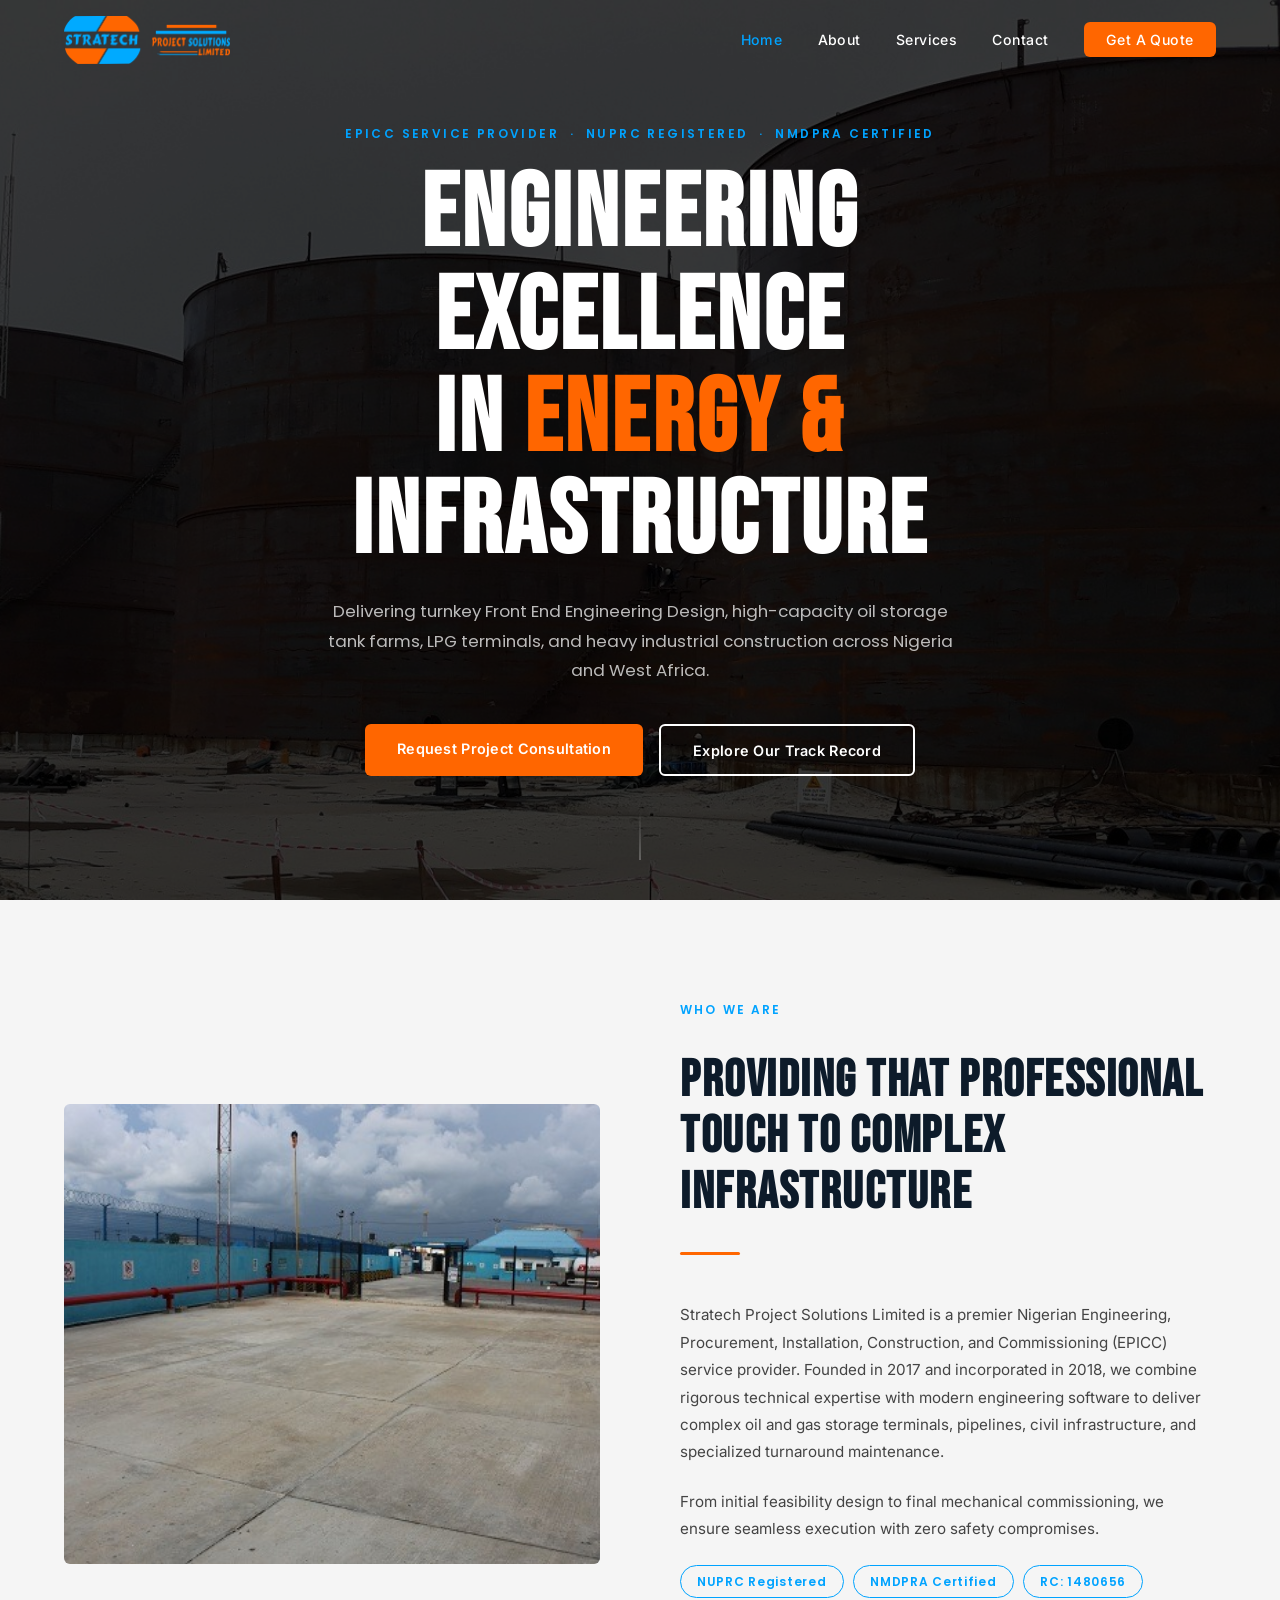
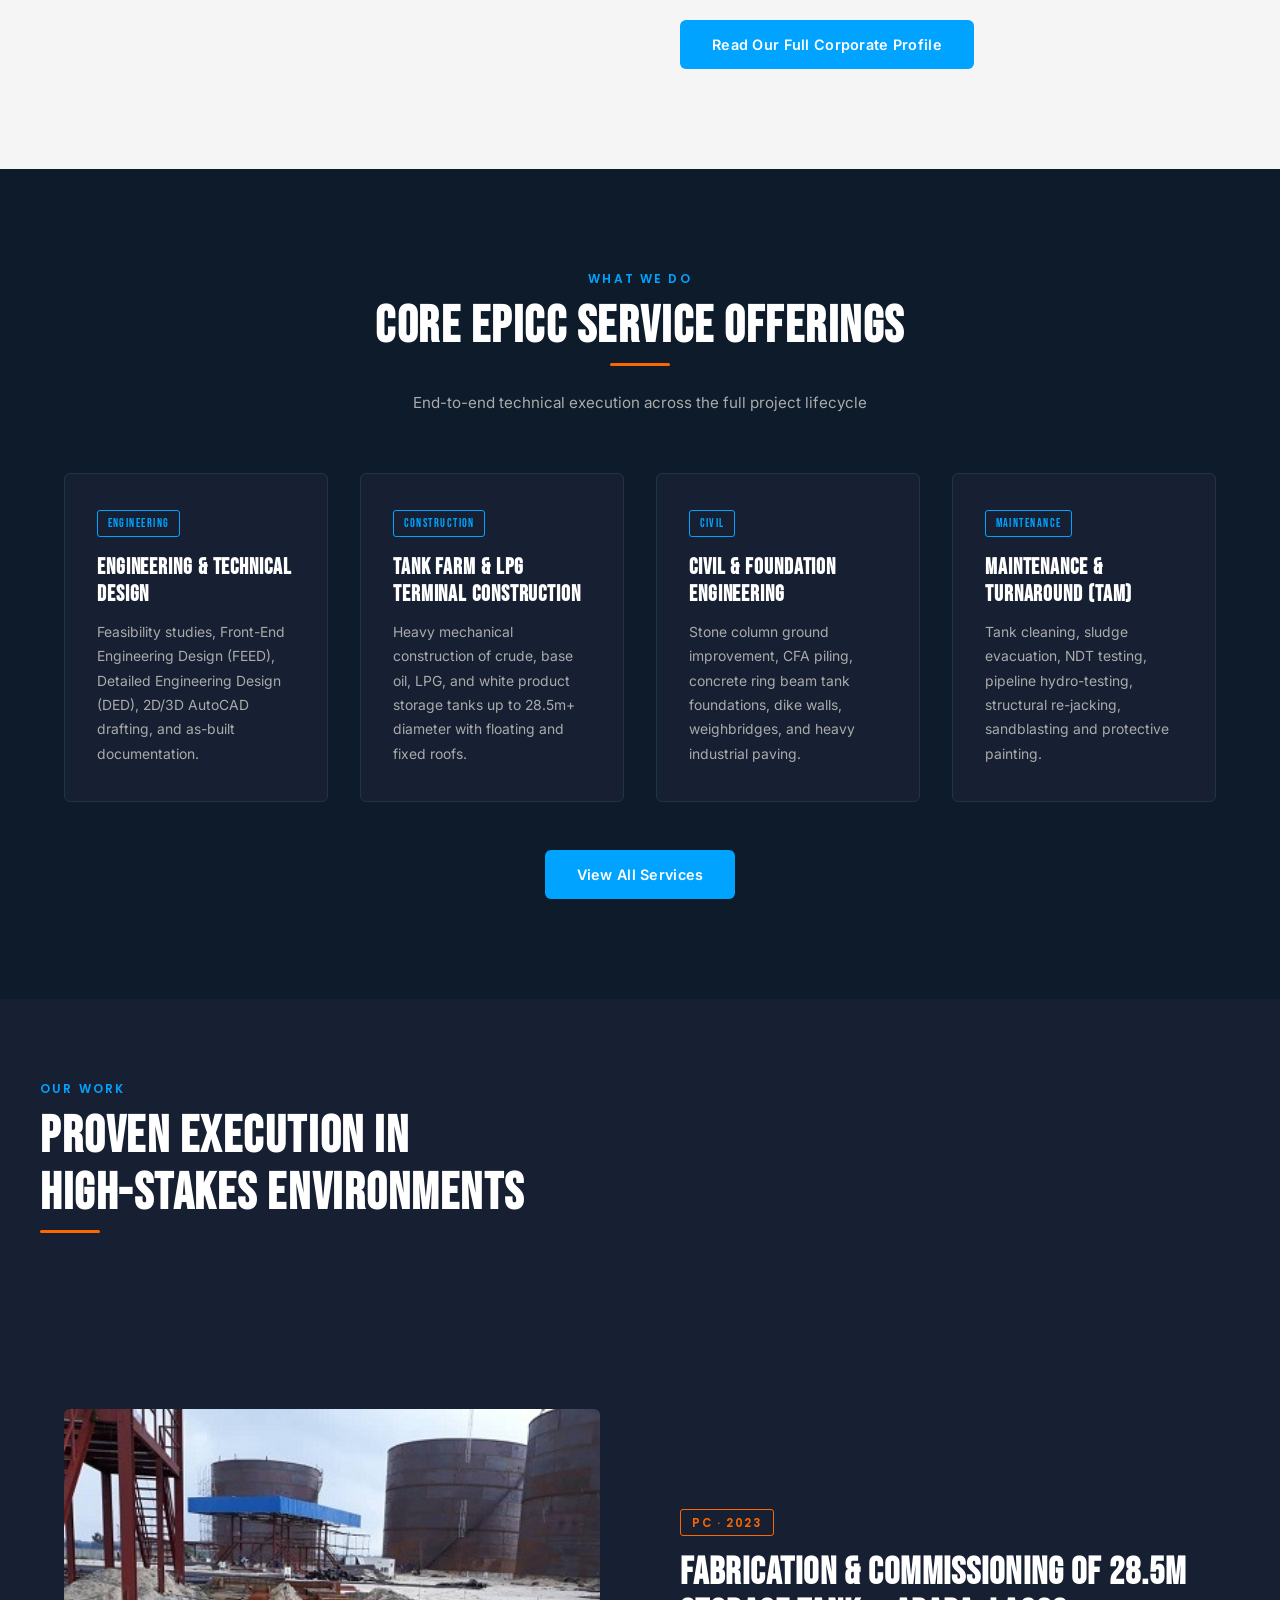
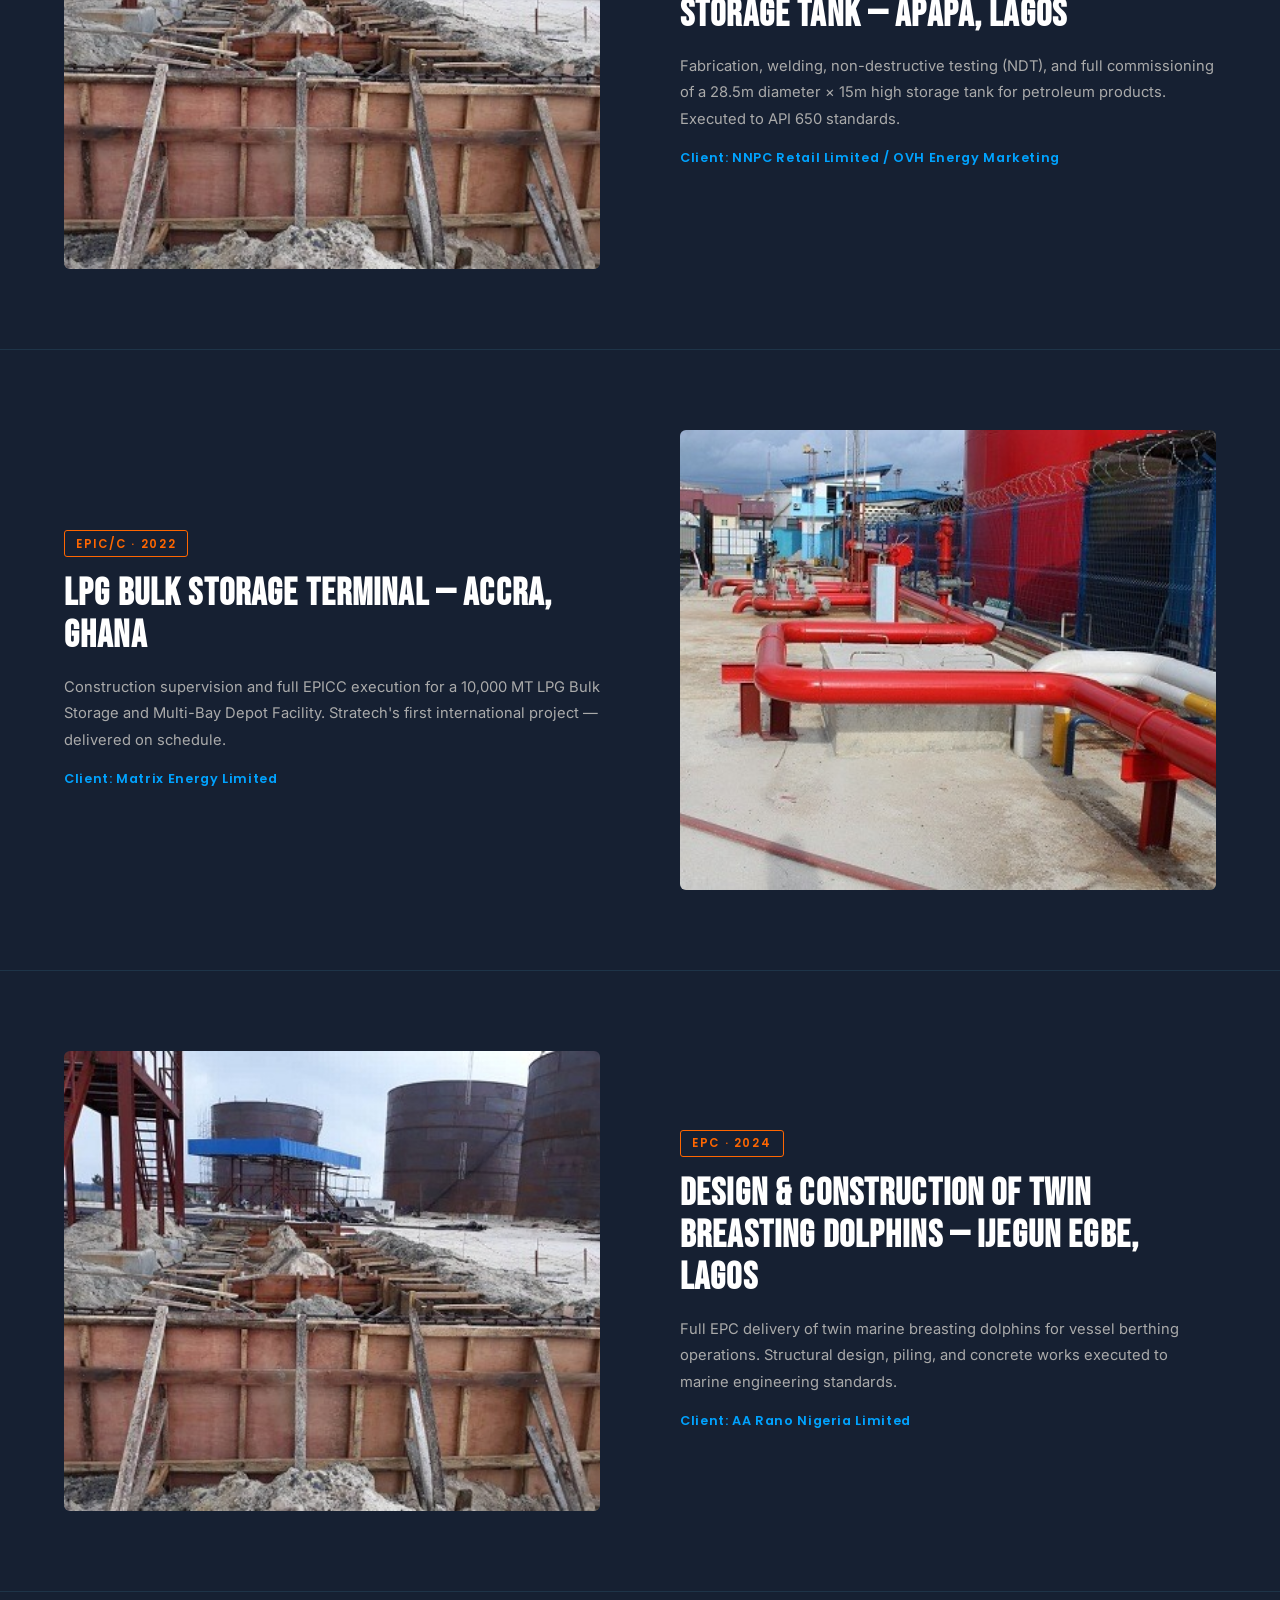
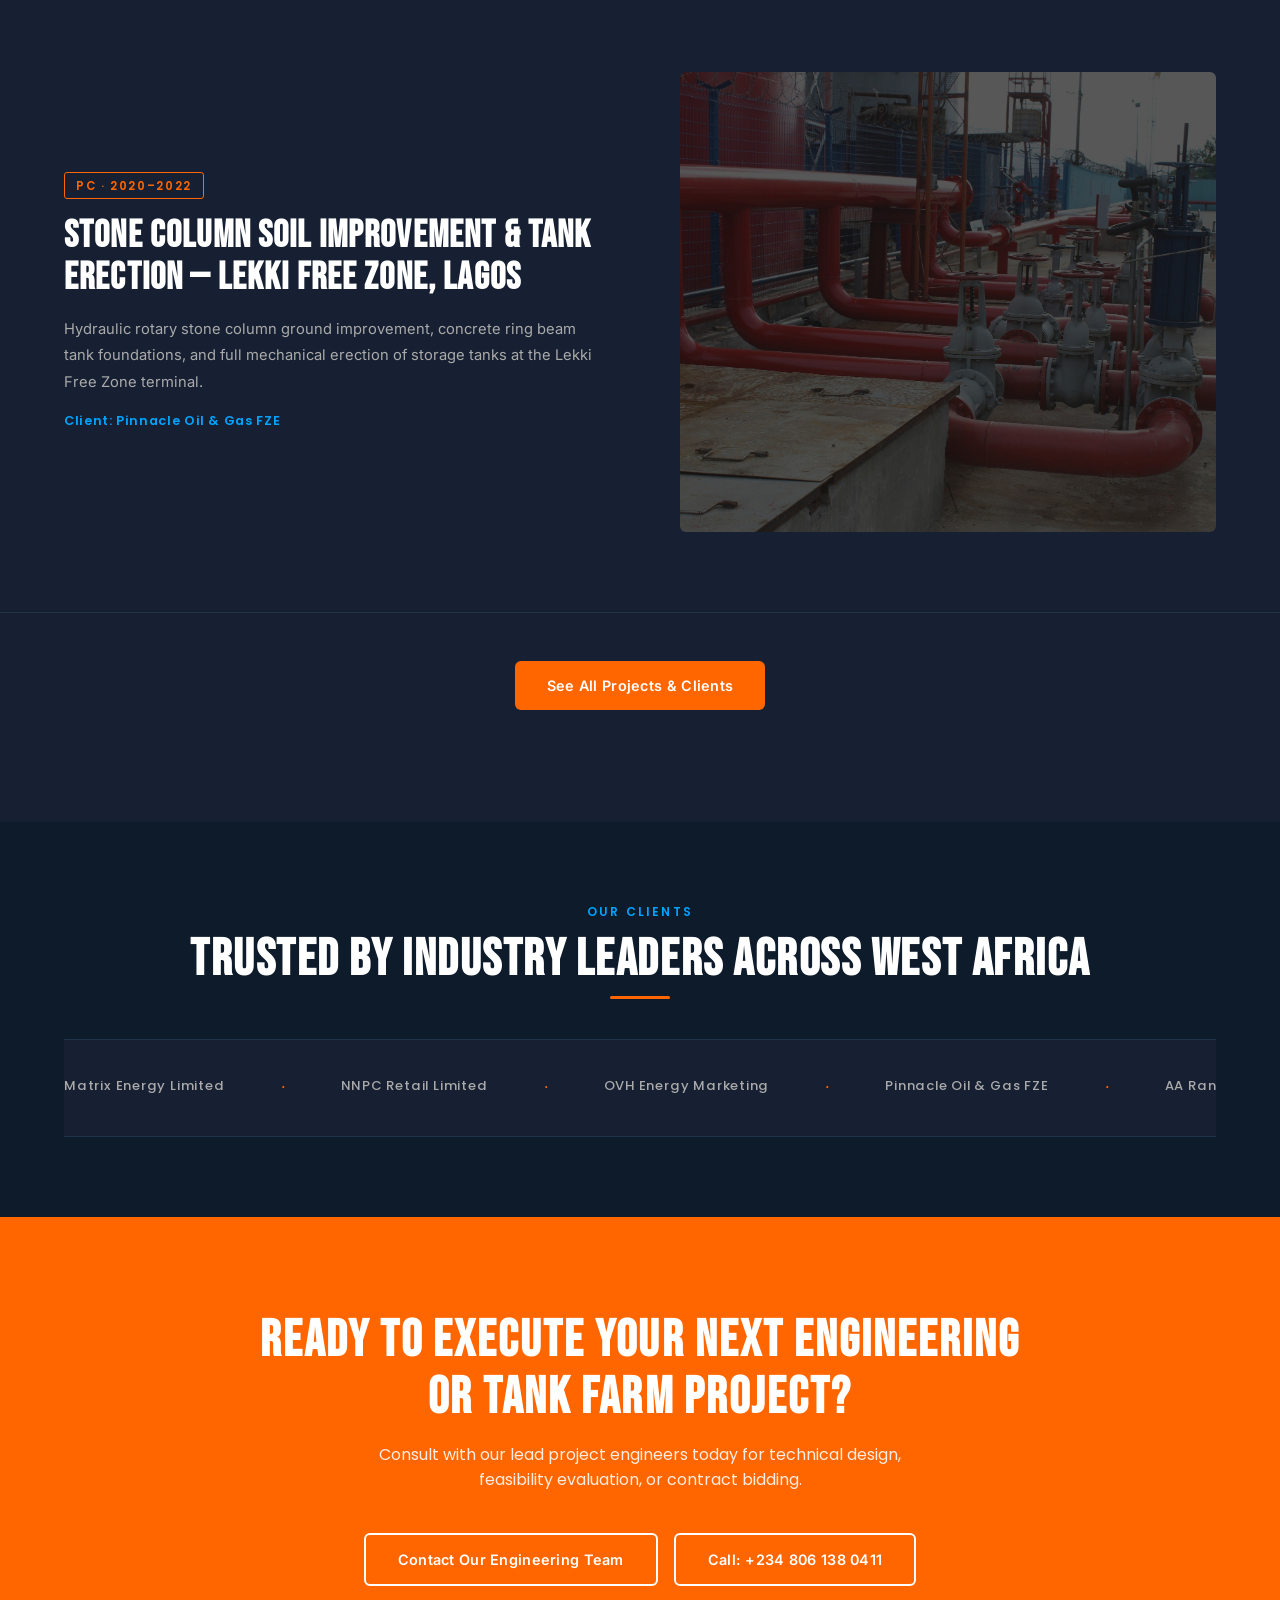
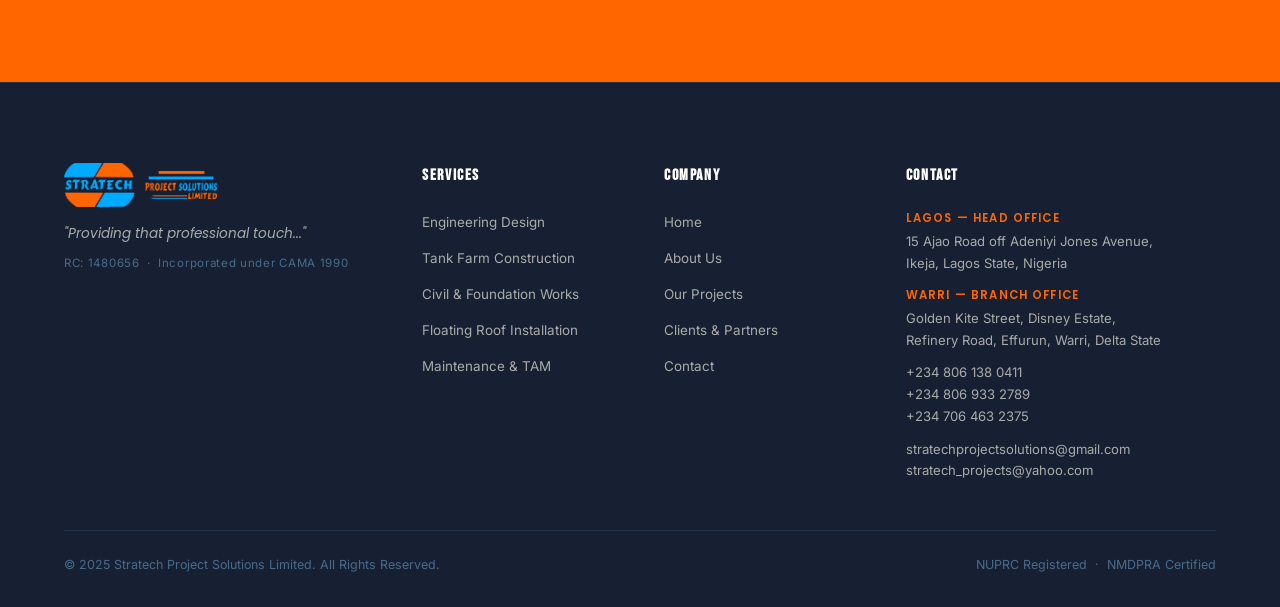
==== index.html @ 7547a3b7 "Initial commit — Stratech website v1" ====
<!DOCTYPE html>
<html lang="en">
<head>
  <meta charset="UTF-8" />
  <meta name="viewport" content="width=device-width, initial-scale=1.0" />
  <title>Stratech Project Solutions Limited | EPICC Engineering Nigeria</title>
  <meta name="description" content="Stratech Project Solutions Limited is Nigeria's premier EPICC service provider — delivering oil storage tank farms, LPG terminals, civil foundations, and turnaround maintenance across Nigeria and West Africa." />
  <meta name="keywords" content="EPICC company Nigeria, tank farm construction Lagos, LPG terminal construction Nigeria, engineering company Ikeja Lagos, NUPRC registered contractor, oil storage tank fabrication, stone column piling Nigeria, turnaround maintenance TAM" />
  <meta name="robots" content="index, follow" />
  <link rel="canonical" href="https://www.stratech.com.ng/index.html" />

  <!-- Open Graph -->
  <meta property="og:type" content="website" />
  <meta property="og:title" content="Stratech Project Solutions Limited | EPICC Engineering Nigeria" />
  <meta property="og:description" content="Premier Nigerian EPICC contractor — tank farms, LPG terminals, civil foundations, and turnaround maintenance across Nigeria and West Africa." />
  <meta property="og:url" content="https://www.stratech.com.ng/" />
  <meta property="og:image" content="https://www.stratech.com.ng/images/huge_tank_view.jpg" />
  <meta property="og:site_name" content="Stratech Project Solutions Limited" />

  <link rel="icon" href="images/favicon.png" type="image/png" />
  <link rel="stylesheet" href="css/styles.css" />

  <!-- Schema.org LocalBusiness + Organization -->
  <script type="application/ld+json">
  {
    "@context": "https://schema.org",
    "@type": ["Organization", "LocalBusiness"],
    "name": "Stratech Project Solutions Limited",
    "alternateName": "Stratech Project Solutions",
    "description": "Premier Nigerian EPICC service provider specializing in oil storage tank farms, LPG terminals, civil foundations, floating roof installation, and turnaround maintenance across Nigeria and West Africa.",
    "url": "https://www.stratech.com.ng",
    "logo": "https://www.stratech.com.ng/images/logo.png",
    "image": "https://www.stratech.com.ng/images/huge_tank_view.jpg",
    "foundingDate": "2017",
    "legalName": "Stratech Project Solutions Limited",
    "taxID": "RC1480656",
    "slogan": "Providing that professional touch...",
    "address": {
      "@type": "PostalAddress",
      "streetAddress": "15 Ajao Road off Adeniyi Jones Avenue",
      "addressLocality": "Ikeja",
      "addressRegion": "Lagos State",
      "addressCountry": "NG"
    },
    "contactPoint": [
      {
        "@type": "ContactPoint",
        "telephone": "+234-806-138-0411",
        "contactType": "customer service",
        "areaServed": "NG"
      },
      {
        "@type": "ContactPoint",
        "telephone": "+234-806-933-2789",
        "contactType": "customer service",
        "areaServed": "NG"
      },
      {
        "@type": "ContactPoint",
        "email": "stratechprojectsolutions@gmail.com",
        "contactType": "customer service"
      }
    ],
    "sameAs": [
      "https://www.stratech.com.ng"
    ],
    "areaServed": [
      "Nigeria", "Ghana", "West Africa"
    ],
    "hasOfferCatalog": {
      "@type": "OfferCatalog",
      "name": "EPICC Engineering Services",
      "itemListElement": [
        {"@type": "Offer", "itemOffered": {"@type": "Service", "name": "Engineering & Technical Design (FEED/DED)"}},
        {"@type": "Offer", "itemOffered": {"@type": "Service", "name": "Tank Farm & LPG Terminal Construction"}},
        {"@type": "Offer", "itemOffered": {"@type": "Service", "name": "Civil & Geotechnical Engineering"}},
        {"@type": "Offer", "itemOffered": {"@type": "Service", "name": "Floating Roof Installation"}},
        {"@type": "Offer", "itemOffered": {"@type": "Service", "name": "Maintenance & Turnaround (TAM)"}}
      ]
    }
  }
  </script>

  <style>
    /* ---- HERO ---- */
    .hero {
      position: relative;
      height: 100vh;
      min-height: 620px;
      display: flex;
      align-items: center;
      justify-content: center;
      text-align: center;
      overflow: hidden;
    }
    .hero-bg {
      position: absolute;
      inset: 0;
      width: 100%; height: 100%;
      object-fit: cover;
      object-position: center;
    }
    .hero-overlay {
      position: absolute;
      inset: 0;
      background: var(--overlay);
    }
    .hero-content {
      position: relative;
      z-index: 1;
      padding: 0 1.5rem;
      max-width: 900px;
    }
    .hero-eyebrow {
      font-family: var(--font-accent);
      font-size: 0.75rem;
      font-weight: 600;
      letter-spacing: 0.2em;
      text-transform: uppercase;
      color: var(--blue);
      margin-bottom: 1.4rem;
      display: block;
    }
    .hero-content h1 {
      font-family: var(--font-heading);
      font-size: clamp(3.2rem, 8vw, 7rem);
      line-height: 1;
      letter-spacing: 0.03em;
      color: var(--white);
    }
    .hero-content h1 span { color: var(--orange); }
    .hero-sub {
      font-family: var(--font-accent);
      font-size: clamp(0.88rem, 2vw, 1.05rem);
      color: rgba(255,255,255,0.72);
      line-height: 1.75;
      margin: 1.4rem auto 2.4rem;
      max-width: 640px;
    }
    .hero-btns { display: flex; gap: 1rem; justify-content: center; flex-wrap: wrap; }

    .scroll-down {
      position: absolute;
      bottom: 2.5rem;
      left: 50%;
      transform: translateX(-50%);
      z-index: 1;
      display: flex;
      flex-direction: column;
      align-items: center;
      gap: 6px;
    }
    .scroll-down span {
      display: block;
      width: 1px;
      height: 50px;
      background: linear-gradient(to bottom, transparent, rgba(255,255,255,0.5));
      animation: scrollline 1.8s ease-in-out infinite;
    }
    @keyframes scrollline {
      0%   { transform: scaleY(0); transform-origin: top; }
      50%  { transform: scaleY(1); transform-origin: top; }
      51%  { transform: scaleY(1); transform-origin: bottom; }
      100% { transform: scaleY(0); transform-origin: bottom; }
    }

    /* ---- FEATURED PROJECTS (alternating splits) ---- */
    .project-split {
      padding: 5rem 5%;
      border-bottom: 1px solid var(--navy-border);
    }
    .project-split:last-child { border-bottom: none; }
    .project-split .split { max-width: var(--max-width); margin: 0 auto; }
    .project-split-text { display: flex; flex-direction: column; gap: 1rem; }
    .project-scope {
      display: inline-block;
      font-family: var(--font-accent);
      font-size: 0.72rem;
      font-weight: 600;
      letter-spacing: 0.14em;
      text-transform: uppercase;
      color: var(--orange);
      border: 1px solid var(--orange);
      border-radius: 3px;
      padding: 0.2rem 0.7rem;
      align-self: flex-start;
    }
    .project-split-text h3 {
      font-family: var(--font-heading);
      font-size: clamp(1.6rem, 3vw, 2.4rem);
      letter-spacing: 0.03em;
      line-height: 1.1;
      color: var(--white);
    }
    .project-split-text p {
      font-size: 0.92rem;
      color: var(--grey-text);
      line-height: 1.8;
    }
    .project-client {
      font-family: var(--font-accent);
      font-size: 0.8rem;
      color: var(--blue);
      font-weight: 600;
      letter-spacing: 0.05em;
    }
  </style>
</head>
<body>

  <!-- ===================== NAVBAR ===================== -->
  <nav class="navbar" id="navbar">
    <div class="nav-logo">
      <a href="index.html"><img src="images/logo.png" alt="Stratech Project Solutions" /></a>
    </div>
    <ul class="nav-links">
      <li><a href="index.html" class="active">Home</a></li>
      <li><a href="about.html">About</a></li>
      <li><a href="services.html">Services</a></li>
      <li><a href="contact.html">Contact</a></li>
      <li><a href="contact.html" class="btn-quote">Get A Quote</a></li>
    </ul>
    <button class="hamburger" id="hamburger" aria-label="Toggle menu">
      <span></span><span></span><span></span>
    </button>
  </nav>

  <div class="nav-mobile" id="nav-mobile">
    <a href="index.html">Home</a>
    <a href="about.html">About</a>
    <a href="services.html">Services</a>
    <a href="contact.html">Contact</a>
    <a href="contact.html" class="btn-quote">Get A Quote</a>
  </div>

  <!-- ===================== HERO ===================== -->
  <section class="hero">
    <img src="images/huge_tank_view.jpg" alt="Stratech engineering project" class="hero-bg" />
    <div class="hero-overlay"></div>
    <div class="hero-content reveal">
      <span class="hero-eyebrow">EPICC Service Provider &nbsp;·&nbsp; NUPRC Registered &nbsp;·&nbsp; NMDPRA Certified</span>
      <h1>Engineering Excellence<br />in <span>Energy &amp;</span><br />Infrastructure</h1>
      <p class="hero-sub">Delivering turnkey Front End Engineering Design, high-capacity oil storage tank farms, LPG terminals, and heavy industrial construction across Nigeria and West Africa.</p>
      <div class="hero-btns">
        <a href="contact.html" class="btn btn-orange">Request Project Consultation</a>
        <a href="about.html" class="btn btn-outline-white">Explore Our Track Record</a>
      </div>
    </div>
    <div class="scroll-down"><span></span></div>
  </section>

  <!-- ===================== ABOUT STRIP ===================== -->
  <section class="section section-light">
    <div class="split reveal">
      <img src="images/entrance_to_plant.jpg" alt="Stratech plant entrance" class="split-img" />
      <div class="split-text">
        <span class="section-label">Who We Are</span>
        <h2 class="section-title">Providing That Professional Touch to Complex Infrastructure</h2>
        <div class="divider"></div>
        <p>Stratech Project Solutions Limited is a premier Nigerian Engineering, Procurement, Installation, Construction, and Commissioning (EPICC) service provider. Founded in 2017 and incorporated in 2018, we combine rigorous technical expertise with modern engineering software to deliver complex oil and gas storage terminals, pipelines, civil infrastructure, and specialized turnaround maintenance.</p>
        <p>From initial feasibility design to final mechanical commissioning, we ensure seamless execution with zero safety compromises.</p>
        <div class="badges">
          <span class="badge">NUPRC Registered</span>
          <span class="badge">NMDPRA Certified</span>
          <span class="badge">RC: 1480656</span>
        </div>
        <a href="about.html" class="btn btn-blue" style="align-self:flex-start;">Read Our Full Corporate Profile</a>
      </div>
    </div>
  </section>

  <!-- ===================== SERVICES OVERVIEW ===================== -->
  <section class="section section-navy">
    <div class="container">
      <div class="section-header center reveal">
        <span class="section-label">What We Do</span>
        <h2 class="section-title">Core EPICC Service Offerings</h2>
        <div class="divider center"></div>
        <p class="section-sub">End-to-end technical execution across the full project lifecycle</p>
      </div>
      <div class="grid-4">
        <div class="card reveal">
          <div class="card-tag">ENGINEERING</div>
          <h3>Engineering &amp; Technical Design</h3>
          <p>Feasibility studies, Front-End Engineering Design (FEED), Detailed Engineering Design (DED), 2D/3D AutoCAD drafting, and as-built documentation.</p>
        </div>
        <div class="card reveal">
          <div class="card-tag">CONSTRUCTION</div>
          <h3>Tank Farm &amp; LPG Terminal Construction</h3>
          <p>Heavy mechanical construction of crude, base oil, LPG, and white product storage tanks up to 28.5m+ diameter with floating and fixed roofs.</p>
        </div>
        <div class="card reveal">
          <div class="card-tag">CIVIL</div>
          <h3>Civil &amp; Foundation Engineering</h3>
          <p>Stone column ground improvement, CFA piling, concrete ring beam tank foundations, dike walls, weighbridges, and heavy industrial paving.</p>
        </div>
        <div class="card reveal">
          <div class="card-tag">MAINTENANCE</div>
          <h3>Maintenance &amp; Turnaround (TAM)</h3>
          <p>Tank cleaning, sludge evacuation, NDT testing, pipeline hydro-testing, structural re-jacking, sandblasting and protective painting.</p>
        </div>
      </div>
      <div style="text-align:center; margin-top:3rem;">
        <a href="services.html" class="btn btn-blue reveal">View All Services</a>
      </div>
    </div>
  </section>

  <!-- ===================== FEATURED PROJECTS ===================== -->
  <section class="section-card" style="padding-top:5rem; padding-bottom:2rem;">
    <div class="container">
      <div class="section-header reveal" style="padding: 0 0 1rem;">
        <span class="section-label">Our Work</span>
        <h2 class="section-title">Proven Execution in<br />High-Stakes Environments</h2>
        <div class="divider"></div>
      </div>
    </div>

    <!-- Project 1 — image left -->
    <div class="project-split">
      <div class="split reveal">
        <img src="images/tank1.jpg" alt="28.5m Storage Tank Apapa Lagos" class="split-img" />
        <div class="project-split-text">
          <span class="project-scope">PC · 2023</span>
          <h3>Fabrication &amp; Commissioning of 28.5m Storage Tank — Apapa, Lagos</h3>
          <p>Fabrication, welding, non-destructive testing (NDT), and full commissioning of a 28.5m diameter × 15m high storage tank for petroleum products. Executed to API 650 standards.</p>
          <span class="project-client">Client: NNPC Retail Limited / OVH Energy Marketing</span>
        </div>
      </div>
    </div>

    <!-- Project 2 — image right -->
    <div class="project-split">
      <div class="split img-right reveal">
        <div class="project-split-text">
          <span class="project-scope">EPIC/C · 2022</span>
          <h3>LPG Bulk Storage Terminal — Accra, Ghana</h3>
          <p>Construction supervision and full EPICC execution for a 10,000 MT LPG Bulk Storage and Multi-Bay Depot Facility. Stratech's first international project — delivered on schedule.</p>
          <span class="project-client">Client: Matrix Energy Limited</span>
        </div>
        <img src="images/project.jpg" alt="LPG Bulk Storage Terminal Accra Ghana" class="split-img" />
      </div>
    </div>

    <!-- Project 3 — image left -->
    <div class="project-split">
      <div class="split reveal">
        <img src="images/project2.jpg" alt="Twin Breasting Dolphins Ijegun Egbe" class="split-img" />
        <div class="project-split-text">
          <span class="project-scope">EPC · 2024</span>
          <h3>Design &amp; Construction of Twin Breasting Dolphins — Ijegun Egbe, Lagos</h3>
          <p>Full EPC delivery of twin marine breasting dolphins for vessel berthing operations. Structural design, piling, and concrete works executed to marine engineering standards.</p>
          <span class="project-client">Client: AA Rano Nigeria Limited</span>
        </div>
      </div>
    </div>

    <!-- Project 4 — image right -->
    <div class="project-split">
      <div class="split img-right reveal">
        <div class="project-split-text">
          <span class="project-scope">PC · 2020–2022</span>
          <h3>Stone Column Soil Improvement &amp; Tank Erection — Lekki Free Zone, Lagos</h3>
          <p>Hydraulic rotary stone column ground improvement, concrete ring beam tank foundations, and full mechanical erection of storage tanks at the Lekki Free Zone terminal.</p>
          <span class="project-client">Client: Pinnacle Oil &amp; Gas FZE</span>
        </div>
        <img src="images/project3.jpg" alt="Stone Column Tank Erection Lekki" class="split-img" />
      </div>
    </div>

    <div style="text-align:center; padding: 3rem 0 5rem;">
      <a href="about.html" class="btn btn-orange reveal">See All Projects &amp; Clients</a>
    </div>
  </section>

  <!-- ===================== CLIENTS TICKER ===================== -->
  <section class="section section-navy" style="padding-top:5rem; padding-bottom:5rem;">
    <div class="container">
      <div class="section-header center reveal" style="margin-bottom:2.5rem;">
        <span class="section-label">Our Clients</span>
        <h2 class="section-title">Trusted by Industry Leaders Across West Africa</h2>
        <div class="divider center"></div>
      </div>
    </div>
    <div class="clients-ticker">
      <div class="ticker-track">
        <span class="ticker-item">Matrix Energy Limited</span>
        <span class="ticker-dot">·</span>
        <span class="ticker-item">NNPC Retail Limited</span>
        <span class="ticker-dot">·</span>
        <span class="ticker-item">OVH Energy Marketing</span>
        <span class="ticker-dot">·</span>
        <span class="ticker-item">Pinnacle Oil &amp; Gas FZE</span>
        <span class="ticker-dot">·</span>
        <span class="ticker-item">AA Rano Nigeria Limited</span>
        <span class="ticker-dot">·</span>
        <span class="ticker-item">Aida Energy Limited</span>
        <span class="ticker-dot">·</span>
        <span class="ticker-item">Salbas Oil &amp; Gas</span>
        <span class="ticker-dot">·</span>
        <span class="ticker-item">Keonamex Petroleum</span>
        <span class="ticker-dot">·</span>
        <span class="ticker-item">Bluefin Energy</span>
        <span class="ticker-dot">·</span>
        <span class="ticker-item">Competro Oil Depot</span>
        <span class="ticker-dot">·</span>
        <span class="ticker-item">ASAD Lubricants</span>
        <span class="ticker-dot">·</span>
        <span class="ticker-item">Ranogaz Company Limited</span>
        <span class="ticker-dot">·</span>
        <span class="ticker-item">Enugu State Government</span>
        <span class="ticker-dot">·</span>
        <span class="ticker-item">TPS Export — UK</span>
        <span class="ticker-dot">·</span>
        <span class="ticker-item">Born of Grace Consults — USA</span>
        <span class="ticker-dot">·</span>
        <!-- duplicate for seamless loop -->
        <span class="ticker-item">Matrix Energy Limited</span>
        <span class="ticker-dot">·</span>
        <span class="ticker-item">NNPC Retail Limited</span>
        <span class="ticker-dot">·</span>
        <span class="ticker-item">OVH Energy Marketing</span>
        <span class="ticker-dot">·</span>
        <span class="ticker-item">Pinnacle Oil &amp; Gas FZE</span>
        <span class="ticker-dot">·</span>
        <span class="ticker-item">AA Rano Nigeria Limited</span>
        <span class="ticker-dot">·</span>
        <span class="ticker-item">Aida Energy Limited</span>
        <span class="ticker-dot">·</span>
        <span class="ticker-item">Salbas Oil &amp; Gas</span>
        <span class="ticker-dot">·</span>
        <span class="ticker-item">Keonamex Petroleum</span>
        <span class="ticker-dot">·</span>
        <span class="ticker-item">Bluefin Energy</span>
        <span class="ticker-dot">·</span>
        <span class="ticker-item">Competro Oil Depot</span>
        <span class="ticker-dot">·</span>
        <span class="ticker-item">ASAD Lubricants</span>
        <span class="ticker-dot">·</span>
        <span class="ticker-item">Ranogaz Company Limited</span>
        <span class="ticker-dot">·</span>
        <span class="ticker-item">Enugu State Government</span>
        <span class="ticker-dot">·</span>
        <span class="ticker-item">TPS Export — UK</span>
        <span class="ticker-dot">·</span>
        <span class="ticker-item">Born of Grace Consults — USA</span>
        <span class="ticker-dot">·</span>
      </div>
    </div>
  </section>

  <!-- ===================== CTA BANNER ===================== -->
  <section class="cta-banner reveal">
    <h2>Ready to Execute Your Next Engineering or Tank Farm Project?</h2>
    <p>Consult with our lead project engineers today for technical design, feasibility evaluation, or contract bidding.</p>
    <div class="cta-btns">
      <a href="contact.html" class="btn btn-outline-white">Contact Our Engineering Team</a>
      <a href="tel:+2348061380411" class="btn btn-outline-white">Call: +234 806 138 0411</a>
    </div>
  </section>

  <!-- ===================== FOOTER ===================== -->
  <footer class="footer">
    <div class="footer-grid">
      <div>
        <div class="footer-logo"><img src="images/logo.png" alt="Stratech Project Solutions" /></div>
        <p class="footer-tagline">"Providing that professional touch..."</p>
        <p class="footer-rc">RC: 1480656 &nbsp;·&nbsp; Incorporated under CAMA 1990</p>
      </div>
      <div>
        <h4>Services</h4>
        <ul>
          <li><a href="services.html">Engineering Design</a></li>
          <li><a href="services.html">Tank Farm Construction</a></li>
          <li><a href="services.html">Civil &amp; Foundation Works</a></li>
          <li><a href="services.html">Floating Roof Installation</a></li>
          <li><a href="services.html">Maintenance &amp; TAM</a></li>
        </ul>
      </div>
      <div>
        <h4>Company</h4>
        <ul>
          <li><a href="index.html">Home</a></li>
          <li><a href="about.html">About Us</a></li>
          <li><a href="about.html#projects">Our Projects</a></li>
          <li><a href="about.html#clients">Clients &amp; Partners</a></li>
          <li><a href="contact.html">Contact</a></li>
        </ul>
      </div>
      <div>
        <h4>Contact</h4>
        <div class="footer-contact">
          <p>
            <span class="footer-office-label">Lagos — Head Office</span>
            15 Ajao Road off Adeniyi Jones Avenue,<br />Ikeja, Lagos State, Nigeria
          </p>
          <p>
            <span class="footer-office-label">Warri — Branch Office</span>
            Golden Kite Street, Disney Estate,<br />Refinery Road, Effurun, Warri, Delta State
          </p>
          <p>
            <a href="tel:+2348061380411">+234 806 138 0411</a><br />
            <a href="tel:+2348069332789">+234 806 933 2789</a><br />
            <a href="tel:+2347064632375">+234 706 463 2375</a>
          </p>
          <p>
            <a href="mailto:stratechprojectsolutions@gmail.com">stratechprojectsolutions@gmail.com</a><br />
            <a href="mailto:stratech_projects@yahoo.com">stratech_projects@yahoo.com</a>
          </p>
        </div>
      </div>
    </div>
    <div class="footer-bottom">
      <span>© 2025 Stratech Project Solutions Limited. All Rights Reserved.</span>
      <span>NUPRC Registered &nbsp;·&nbsp; NMDPRA Certified</span>
    </div>
  </footer>

  <script src="js/main.js"></script>
</body>
</html>
---- css/styles.css ----
/* ============================================================
   STRATECH PROJECT SOLUTIONS — DESIGN SYSTEM
   styles.css — Shared across all 4 pages
   Theme: Deep Navy | No Black | Split Layout
   ============================================================ */

@import url('https://fonts.googleapis.com/css2?family=Bebas+Neue&family=Inter:wght@400;500;600&family=Poppins:wght@400;500;600&display=swap');

/* ============================================================
   CSS VARIABLES
   ============================================================ */
:root {
  --blue:         #00A3FF;
  --orange:       #FF6600;
  --navy:         #0D1B2A;
  --navy-card:    #162032;
  --navy-border:  #1E3448;
  --white:        #FFFFFF;
  --grey-light:   #F5F5F5;
  --grey-text:    #AAAAAA;
  --overlay:      rgba(0, 0, 0, 0.60);

  --font-heading: 'Bebas Neue', sans-serif;
  --font-body:    'Inter', sans-serif;
  --font-accent:  'Poppins', sans-serif;

  --nav-height:  80px;
  --transition:  0.3s ease;
  --radius:      6px;
  --max-width:   1200px;
}

/* ============================================================
   RESET
   ============================================================ */
*, *::before, *::after { box-sizing: border-box; margin: 0; padding: 0; }
html { scroll-behavior: smooth; }
body {
  font-family: var(--font-body);
  background: var(--navy);
  color: var(--white);
  line-height: 1.6;
  overflow-x: hidden;
}
img { display: block; max-width: 100%; }
a { text-decoration: none; color: inherit; }
ul { list-style: none; }

/* ============================================================
   NAVBAR
   ============================================================ */
.navbar {
  position: fixed;
  top: 0; left: 0; right: 0;
  height: var(--nav-height);
  display: flex;
  align-items: center;
  justify-content: space-between;
  padding: 0 5%;
  z-index: 1000;
  background: transparent;
  transition: background var(--transition), box-shadow var(--transition);
}
.navbar.scrolled {
  background: var(--navy);
  box-shadow: 0 2px 24px rgba(0, 0, 0, 0.4);
}
.nav-logo img { height: 48px; width: auto; }
.nav-links {
  display: flex;
  align-items: center;
  gap: 2.2rem;
}
.nav-links a {
  font-family: var(--font-body);
  font-size: 0.88rem;
  font-weight: 500;
  color: var(--white);
  letter-spacing: 0.03em;
  transition: color var(--transition);
}
.nav-links a:hover,
.nav-links a.active { color: var(--blue); }
.btn-quote {
  background: var(--orange);
  color: var(--white);
  padding: 0.55rem 1.4rem;
  border-radius: var(--radius);
  font-weight: 600;
  font-size: 0.85rem;
  transition: opacity var(--transition), transform var(--transition);
}
.btn-quote:hover { opacity: 0.88; transform: translateY(-1px); }

/* Hamburger */
.hamburger {
  display: none;
  flex-direction: column;
  gap: 5px;
  cursor: pointer;
  background: none;
  border: none;
  padding: 4px;
}
.hamburger span {
  display: block;
  width: 24px;
  height: 2px;
  background: var(--white);
  transition: var(--transition);
}
.hamburger.open span:nth-child(1) { transform: translateY(7px) rotate(45deg); }
.hamburger.open span:nth-child(2) { opacity: 0; }
.hamburger.open span:nth-child(3) { transform: translateY(-7px) rotate(-45deg); }

/* Mobile nav */
.nav-mobile {
  display: none;
  flex-direction: column;
  position: fixed;
  top: var(--nav-height);
  left: 0; right: 0;
  background: var(--navy);
  padding: 1.5rem 5%;
  gap: 1.2rem;
  z-index: 999;
  border-top: 1px solid var(--navy-border);
}
.nav-mobile.open { display: flex; }
.nav-mobile a {
  font-size: 1rem;
  font-weight: 500;
  color: var(--white);
  transition: color var(--transition);
}
.nav-mobile a:hover { color: var(--blue); }
.nav-mobile .btn-quote { align-self: flex-start; }

/* ============================================================
   BUTTONS
   ============================================================ */
.btn {
  display: inline-block;
  padding: 0.8rem 2rem;
  border-radius: var(--radius);
  font-family: var(--font-body);
  font-weight: 600;
  font-size: 0.9rem;
  cursor: pointer;
  border: none;
  transition: opacity var(--transition), transform var(--transition);
  letter-spacing: 0.02em;
}
.btn:hover { opacity: 0.88; transform: translateY(-2px); }
.btn-blue    { background: var(--blue);   color: var(--white); }
.btn-orange  { background: var(--orange); color: var(--white); }
.btn-outline-white {
  background: transparent;
  color: var(--white);
  border: 2px solid var(--white);
}
.btn-outline-white:hover { background: var(--white); color: var(--navy); opacity: 1; }
.btn-outline-blue {
  background: transparent;
  color: var(--blue);
  border: 2px solid var(--blue);
}
.btn-outline-blue:hover { background: var(--blue); color: var(--white); opacity: 1; }

/* ============================================================
   SECTION UTILITIES
   ============================================================ */
.section { padding: 100px 5%; }
.section-navy  { background: var(--navy); }
.section-card  { background: var(--navy-card); }
.section-light { background: var(--grey-light); color: var(--navy); }
.section-orange { background: var(--orange); }

.container { max-width: var(--max-width); margin: 0 auto; }

.section-label {
  font-family: var(--font-accent);
  font-size: 0.75rem;
  font-weight: 600;
  letter-spacing: 0.18em;
  text-transform: uppercase;
  color: var(--blue);
  margin-bottom: 0.7rem;
  display: block;
}
.section-light .section-label { color: var(--blue); }

.section-title {
  font-family: var(--font-heading);
  font-size: clamp(2rem, 4vw, 3.2rem);
  letter-spacing: 0.03em;
  line-height: 1.1;
  color: var(--white);
}
.section-light .section-title { color: var(--navy); }

.section-sub {
  font-size: 0.95rem;
  color: var(--grey-text);
  margin-top: 0.6rem;
  max-width: 580px;
  line-height: 1.75;
}
.section-light .section-sub { color: #555; }

.section-header { margin-bottom: 3.5rem; }
.section-header.center { text-align: center; }
.section-header.center .section-sub { margin: 0.6rem auto 0; }

/* ============================================================
   SPLIT LAYOUT — Core layout pattern
   ============================================================ */
.split {
  display: grid;
  grid-template-columns: 1fr 1fr;
  gap: 5rem;
  align-items: center;
  max-width: var(--max-width);
  margin: 0 auto;
}
.split-img {
  width: 100%;
  height: 460px;
  object-fit: cover;
  border-radius: var(--radius);
}
.split-text {
  display: flex;
  flex-direction: column;
  gap: 1.4rem;
}
.split-text p {
  font-size: 0.95rem;
  line-height: 1.8;
  color: var(--grey-text);
}
.section-light .split-text p { color: #444; }

/* ============================================================
   PAGE HERO (inner pages)
   ============================================================ */
.page-hero {
  position: relative;
  height: 440px;
  display: flex;
  align-items: center;
  justify-content: center;
  text-align: center;
  overflow: hidden;
  margin-top: var(--nav-height);
}
.page-hero .hero-bg {
  position: absolute;
  inset: 0;
  width: 100%; height: 100%;
  object-fit: cover;
  object-position: center;
}
.page-hero .hero-overlay {
  position: absolute;
  inset: 0;
  background: var(--overlay);
}
.page-hero .hero-content {
  position: relative;
  z-index: 1;
  padding: 0 1rem;
}
.page-hero h1 {
  font-family: var(--font-heading);
  font-size: clamp(3rem, 7vw, 5.5rem);
  letter-spacing: 0.04em;
  color: var(--white);
  line-height: 1;
}
.page-hero p {
  font-family: var(--font-accent);
  font-size: 1rem;
  color: rgba(255,255,255,0.7);
  margin-top: 0.8rem;
  max-width: 600px;
  margin-left: auto;
  margin-right: auto;
}

/* ============================================================
   CARDS
   ============================================================ */
.card {
  background: var(--navy-card);
  border: 1px solid var(--navy-border);
  border-radius: var(--radius);
  padding: 2.2rem 2rem;
  transition: transform var(--transition), border-color var(--transition), box-shadow var(--transition);
}
.card:hover {
  transform: translateY(-4px);
  border-color: var(--blue);
  box-shadow: 0 10px 36px rgba(0, 163, 255, 0.1);
}
.card-tag {
  display: inline-block;
  font-family: var(--font-heading);
  font-size: 0.75rem;
  letter-spacing: 0.12em;
  color: var(--blue);
  border: 1px solid var(--blue);
  border-radius: 3px;
  padding: 0.2rem 0.6rem;
  margin-bottom: 1.1rem;
}
.card h3 {
  font-family: var(--font-heading);
  font-size: 1.4rem;
  letter-spacing: 0.04em;
  color: var(--white);
  margin-bottom: 0.7rem;
  line-height: 1.2;
}
.card p {
  font-size: 0.87rem;
  color: var(--grey-text);
  line-height: 1.75;
}

.grid-2 { display: grid; grid-template-columns: repeat(2, 1fr); gap: 2rem; }
.grid-3 { display: grid; grid-template-columns: repeat(3, 1fr); gap: 2rem; }
.grid-4 { display: grid; grid-template-columns: repeat(4, 1fr); gap: 2rem; }

/* ============================================================
   PROJECT CARDS (About page grid)
   ============================================================ */
.project-card {
  background: var(--navy-card);
  border: 1px solid var(--navy-border);
  border-radius: var(--radius);
  overflow: hidden;
  transition: transform var(--transition), border-color var(--transition);
}
.project-card:hover {
  transform: translateY(-4px);
  border-color: var(--orange);
}
.project-card img {
  width: 100%;
  height: 220px;
  object-fit: cover;
}
.project-card-body { padding: 1.4rem; }
.project-card-body h4 {
  font-family: var(--font-heading);
  font-size: 1.1rem;
  letter-spacing: 0.04em;
  color: var(--white);
  margin-bottom: 0.5rem;
}
.project-card-body p {
  font-size: 0.82rem;
  color: var(--grey-text);
  line-height: 1.6;
}
.project-meta {
  display: flex;
  gap: 1rem;
  margin-top: 0.8rem;
  flex-wrap: wrap;
}
.project-meta span {
  font-size: 0.75rem;
  font-family: var(--font-accent);
  font-weight: 600;
  letter-spacing: 0.05em;
  color: var(--blue);
}

/* ============================================================
   CREDENTIAL BADGES
   ============================================================ */
.badges { display: flex; flex-wrap: wrap; gap: 0.6rem; }
.badge {
  display: inline-block;
  padding: 0.35rem 1rem;
  border: 1px solid var(--blue);
  border-radius: 20px;
  font-size: 0.75rem;
  font-weight: 600;
  color: var(--blue);
  letter-spacing: 0.06em;
  font-family: var(--font-accent);
}

/* ============================================================
   CHECK LIST
   ============================================================ */
.check-list { display: flex; flex-direction: column; gap: 1rem; }
.check-item {
  display: flex;
  align-items: flex-start;
  gap: 0.8rem;
  font-size: 0.92rem;
  color: var(--grey-text);
  line-height: 1.6;
}
.check-item::before {
  content: '✓';
  color: var(--blue);
  font-weight: 700;
  font-size: 0.95rem;
  flex-shrink: 0;
  margin-top: 2px;
}
.section-light .check-item { color: #444; }

/* ============================================================
   DIVIDER LINE
   ============================================================ */
.divider {
  width: 60px;
  height: 3px;
  background: var(--orange);
  border-radius: 2px;
  margin: 0.5rem 0 1.5rem;
}
.divider.center { margin: 0.5rem auto 1.5rem; }

/* ============================================================
   CLIENTS TICKER
   ============================================================ */
.clients-ticker {
  overflow: hidden;
  padding: 2.2rem 0;
  border-top: 1px solid var(--navy-border);
  border-bottom: 1px solid var(--navy-border);
  background: var(--navy-card);
}
.ticker-track {
  display: flex;
  gap: 3.5rem;
  width: max-content;
  animation: ticker 35s linear infinite;
}
.ticker-track:hover { animation-play-state: paused; }
.ticker-item {
  font-family: var(--font-accent);
  font-size: 0.82rem;
  font-weight: 500;
  color: var(--grey-text);
  white-space: nowrap;
  letter-spacing: 0.06em;
  transition: color var(--transition);
}
.ticker-item:hover { color: var(--white); }
.ticker-dot {
  color: var(--orange);
  font-size: 1rem;
}
@keyframes ticker {
  from { transform: translateX(0); }
  to   { transform: translateX(-50%); }
}

/* ============================================================
   CTA BANNER
   ============================================================ */
.cta-banner {
  background: var(--orange);
  padding: 6rem 5%;
  text-align: center;
}
.cta-banner h2 {
  font-family: var(--font-heading);
  font-size: clamp(2rem, 4vw, 3.2rem);
  letter-spacing: 0.04em;
  color: var(--white);
  max-width: 800px;
  margin: 0 auto;
  line-height: 1.1;
}
.cta-banner p {
  font-family: var(--font-accent);
  font-size: 1rem;
  color: rgba(255,255,255,0.88);
  margin: 1rem auto 2.5rem;
  max-width: 560px;
}
.cta-btns {
  display: flex;
  gap: 1rem;
  justify-content: center;
  flex-wrap: wrap;
}

/* ============================================================
   FOOTER
   ============================================================ */
.footer {
  background: var(--navy-card);
  border-top: 1px solid var(--navy-border);
  padding: 5rem 5% 2rem;
}
.footer-grid {
  display: grid;
  grid-template-columns: 1.6fr 1fr 1fr 1.6fr;
  gap: 3rem;
  max-width: var(--max-width);
  margin: 0 auto;
}
.footer-logo img { height: 44px; margin-bottom: 1rem; }
.footer-tagline {
  font-family: var(--font-accent);
  font-size: 0.85rem;
  color: var(--grey-text);
  font-style: italic;
  margin-bottom: 0.6rem;
  line-height: 1.6;
}
.footer-rc {
  font-size: 0.72rem;
  color: #4a6a8a;
  letter-spacing: 0.06em;
  margin-top: 0.4rem;
}
.footer h4 {
  font-family: var(--font-heading);
  font-size: 1rem;
  letter-spacing: 0.1em;
  color: var(--white);
  margin-bottom: 1.3rem;
}
.footer ul { display: flex; flex-direction: column; gap: 0.65rem; }
.footer ul li a {
  font-size: 0.84rem;
  color: var(--grey-text);
  transition: color var(--transition);
}
.footer ul li a:hover { color: var(--blue); }
.footer-contact { display: flex; flex-direction: column; gap: 0.7rem; }
.footer-contact p {
  font-size: 0.82rem;
  color: var(--grey-text);
  line-height: 1.65;
}
.footer-contact a { color: var(--grey-text); transition: color var(--transition); }
.footer-contact a:hover { color: var(--blue); }
.footer-office-label {
  font-size: 0.72rem;
  font-family: var(--font-accent);
  font-weight: 600;
  letter-spacing: 0.1em;
  text-transform: uppercase;
  color: var(--orange);
  margin-bottom: 0.2rem;
  display: block;
}
.footer-bottom {
  max-width: var(--max-width);
  margin: 3rem auto 0;
  padding-top: 1.5rem;
  border-top: 1px solid var(--navy-border);
  display: flex;
  justify-content: space-between;
  align-items: center;
  font-size: 0.78rem;
  color: #4a6a8a;
}

/* ============================================================
   CONTACT FORM
   ============================================================ */
.form-group { display: flex; flex-direction: column; gap: 0.4rem; margin-bottom: 1.2rem; }
.form-group label {
  font-size: 0.8rem;
  font-weight: 600;
  color: var(--grey-text);
  letter-spacing: 0.05em;
  font-family: var(--font-accent);
}
.form-group input,
.form-group select,
.form-group textarea {
  background: var(--navy);
  border: 1px solid var(--navy-border);
  border-radius: var(--radius);
  padding: 0.8rem 1rem;
  color: var(--white);
  font-family: var(--font-body);
  font-size: 0.9rem;
  transition: border-color var(--transition);
  outline: none;
  width: 100%;
}
.form-group input:focus,
.form-group select:focus,
.form-group textarea:focus { border-color: var(--blue); }
.form-group select option { background: var(--navy); }
.form-group textarea { resize: vertical; min-height: 130px; }
.form-row { display: grid; grid-template-columns: 1fr 1fr; gap: 1rem; }

/* ============================================================
   SCROLL REVEAL
   ============================================================ */
.reveal {
  opacity: 0;
  transform: translateY(28px);
  transition: opacity 0.65s ease, transform 0.65s ease;
}
.reveal.revealed { opacity: 1; transform: translateY(0); }

/* ============================================================
   RESPONSIVE
   ============================================================ */
@media (max-width: 1024px) {
  .grid-4 { grid-template-columns: repeat(2, 1fr); }
  .footer-grid { grid-template-columns: 1fr 1fr; gap: 2.5rem; }
  .split { gap: 3rem; }
}

@media (max-width: 768px) {
  .nav-links, .nav-links .btn-quote { display: none; }
  .hamburger { display: flex; }

  .split {
    grid-template-columns: 1fr;
    gap: 2rem;
  }
  .split-img { height: 280px; }
  .split.img-right .split-img { order: -1; }

  .grid-2,
  .grid-3,
  .grid-4 { grid-template-columns: 1fr; }

  .footer-grid { grid-template-columns: 1fr; }
  .footer-bottom { flex-direction: column; gap: 0.5rem; text-align: center; }

  .section { padding: 70px 5%; }
  .page-hero { height: 320px; }
  .form-row { grid-template-columns: 1fr; }
  .cta-banner { padding: 4rem 5%; }
}

@media (max-width: 480px) {
  .cta-btns { flex-direction: column; align-items: center; }
}
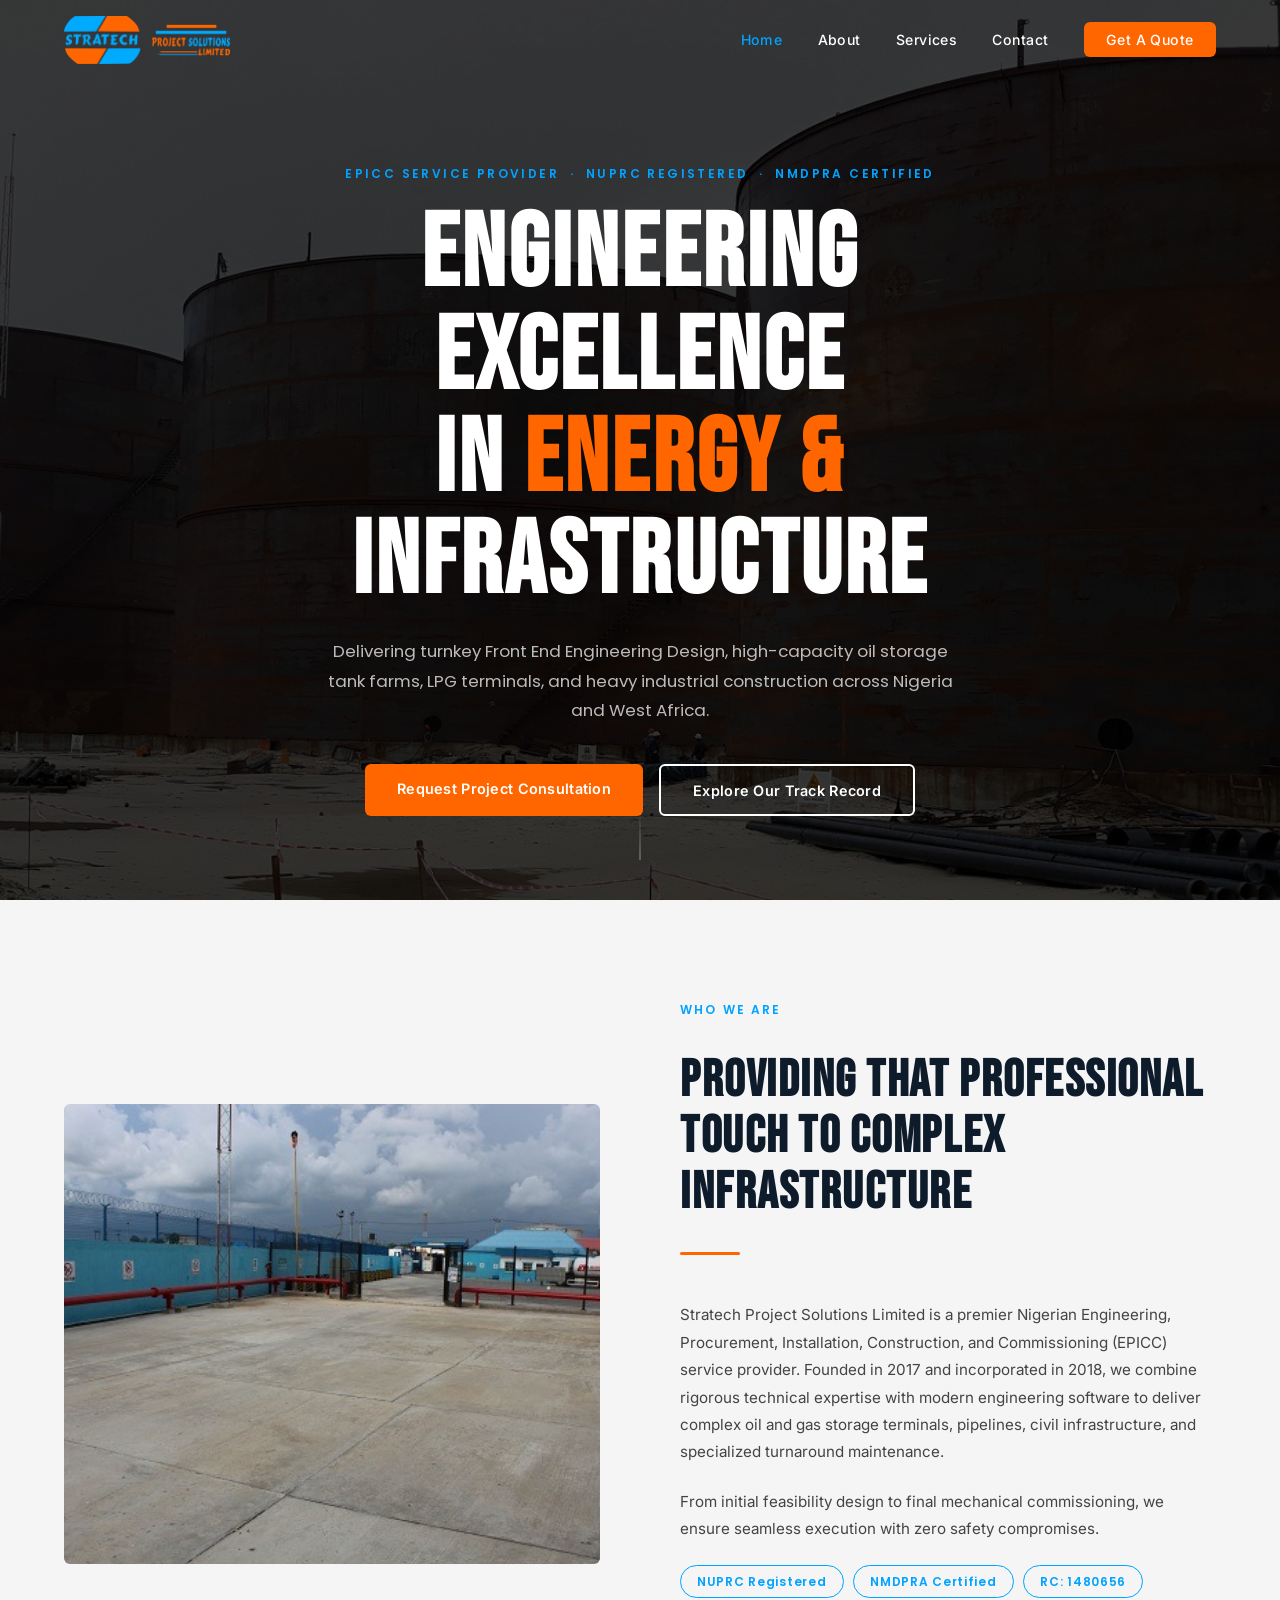
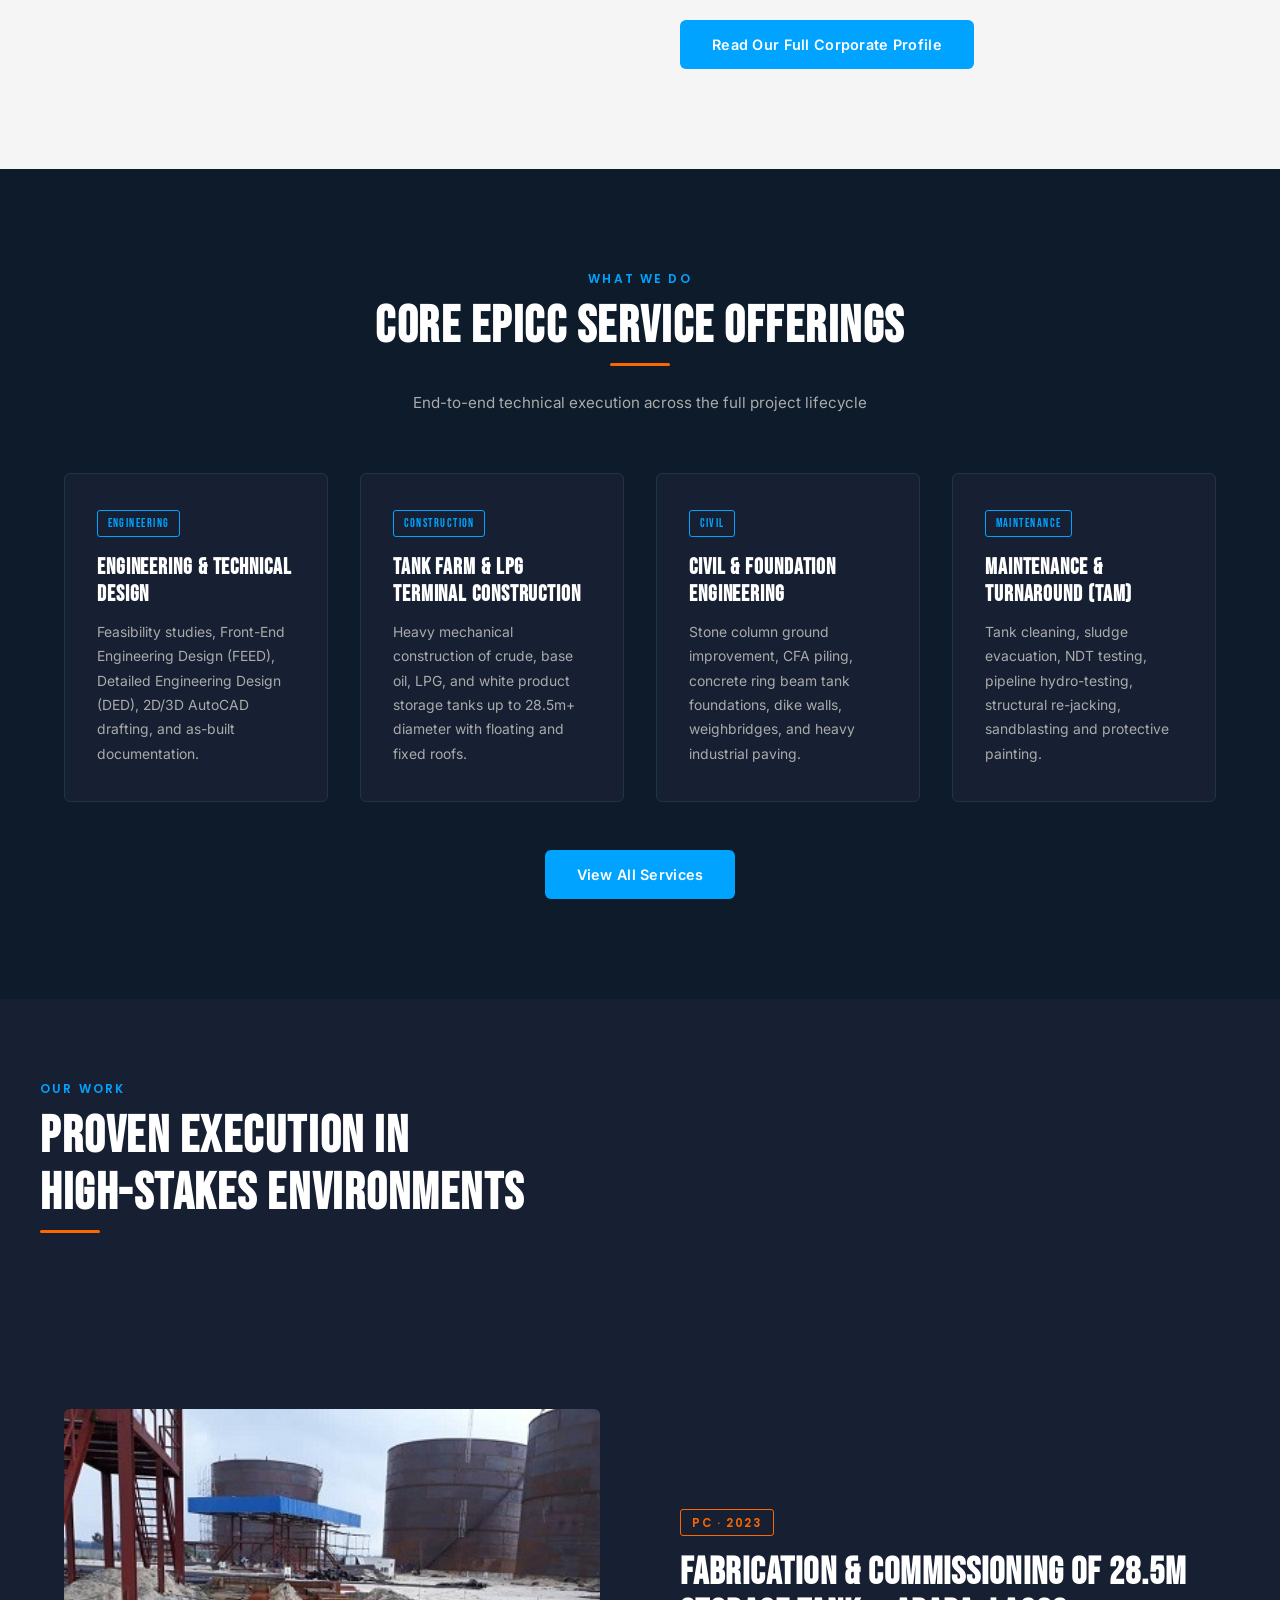
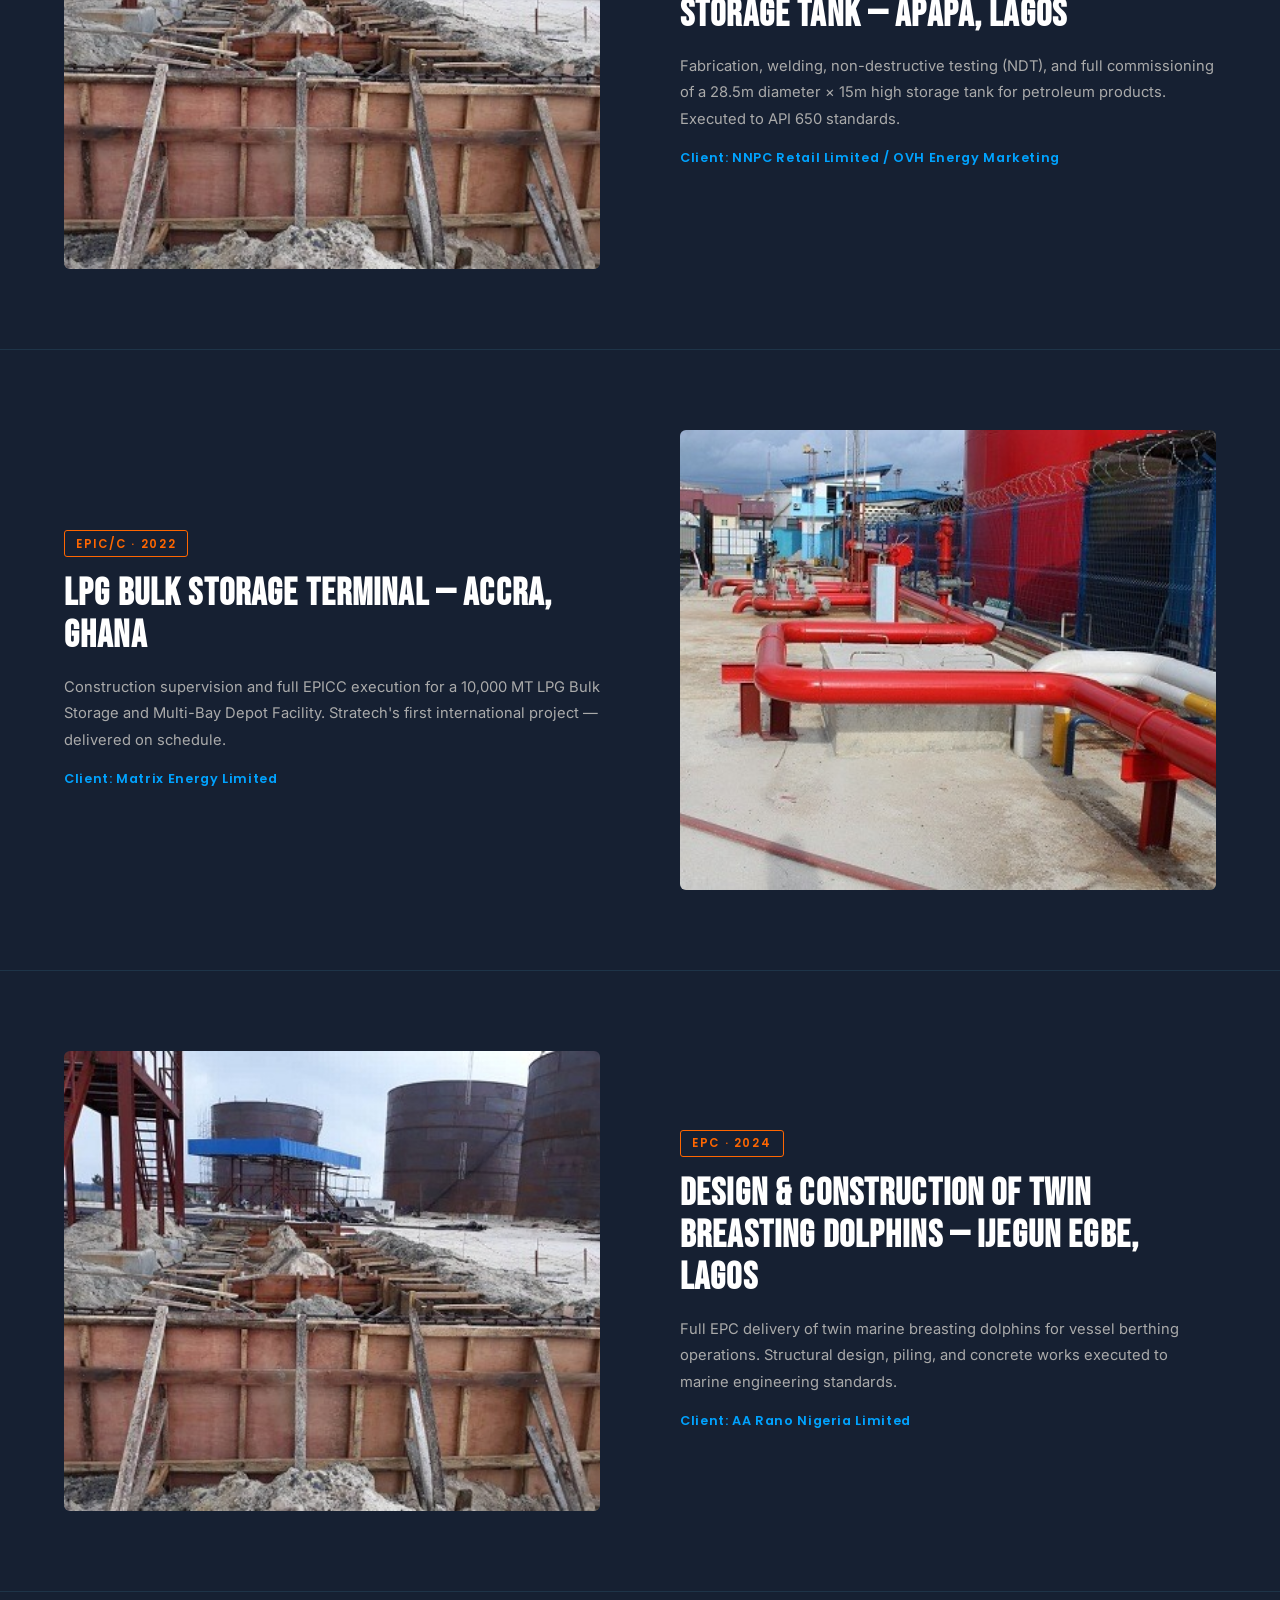
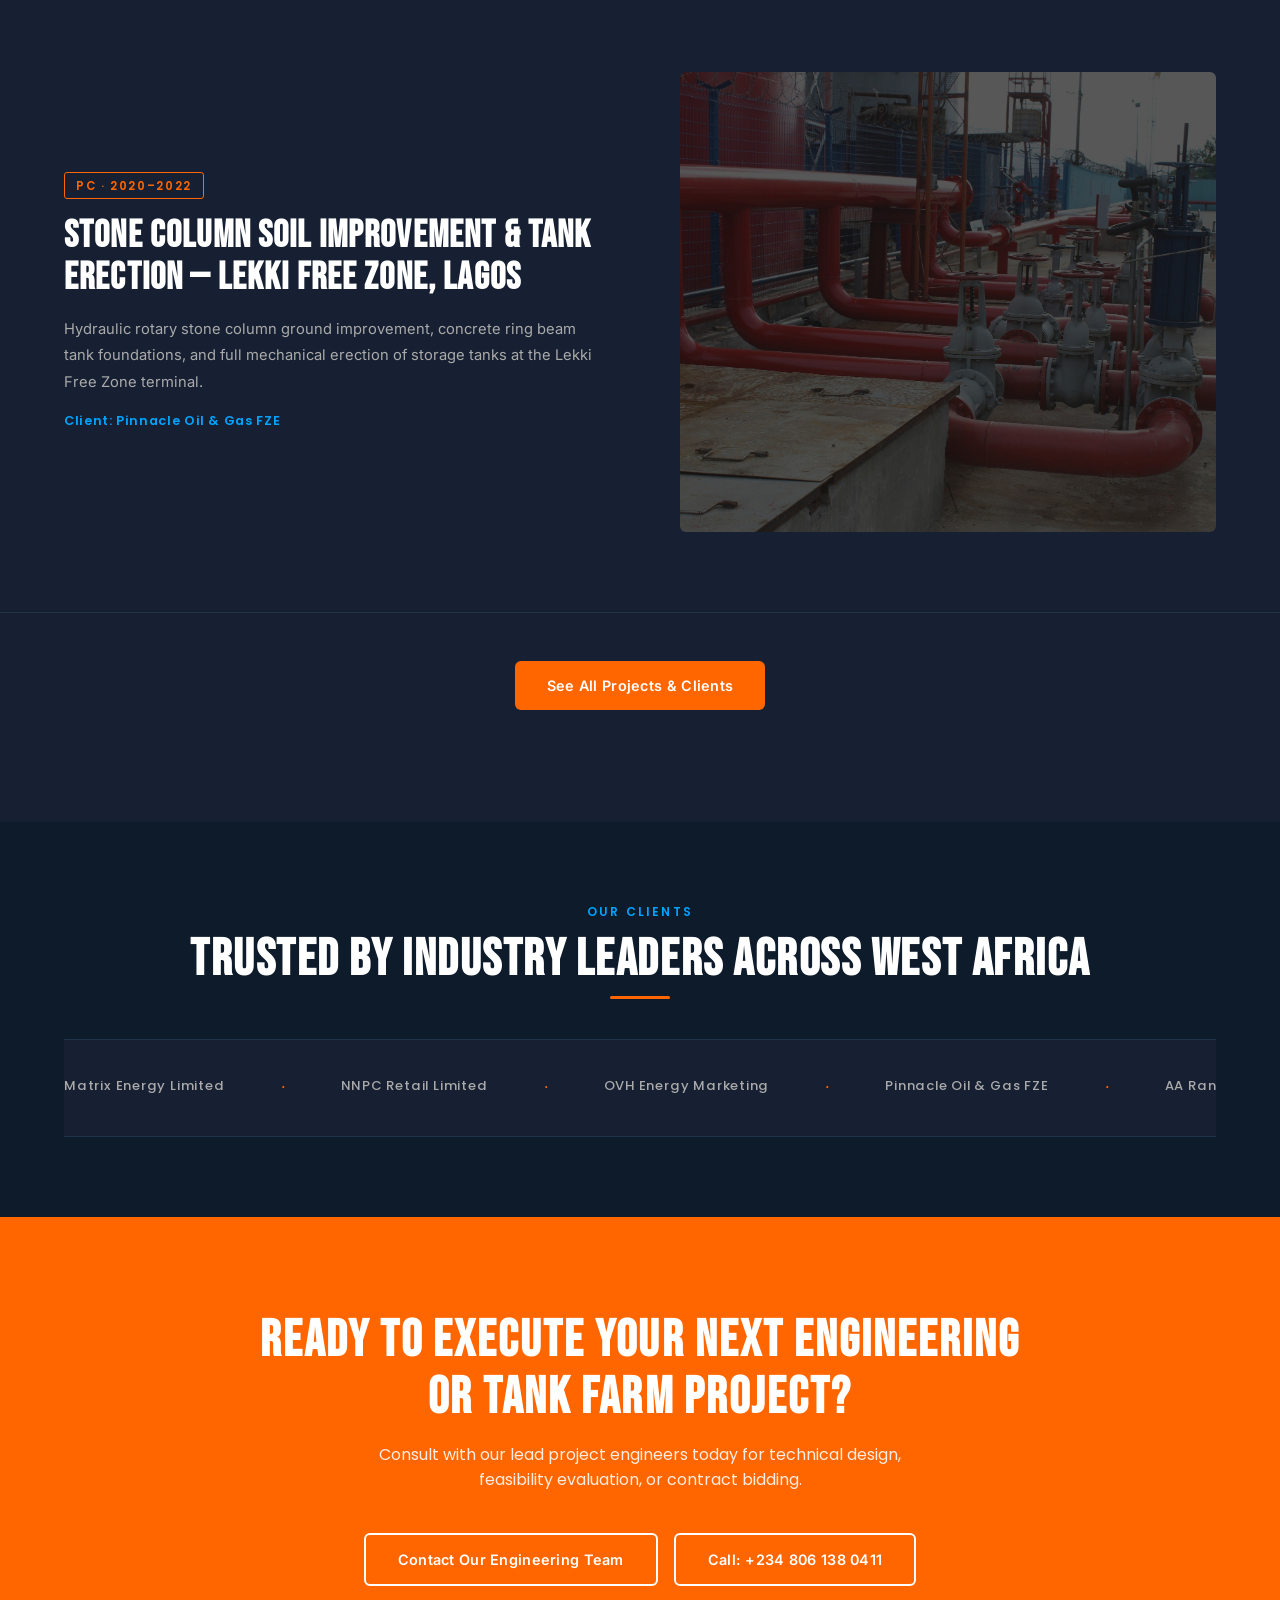
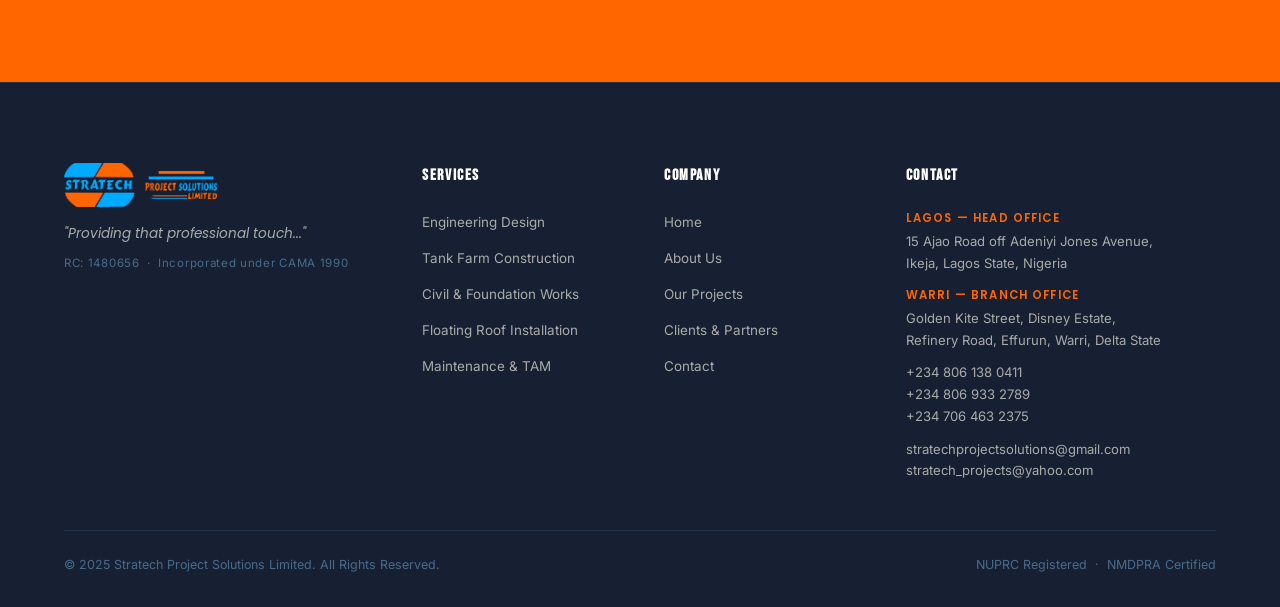
==== commit d013ea3e: "Fix hero padding, nav overlap, invoice image note and PDF fit" ====
--- a/index.html
+++ b/index.html
@@ -17,7 +17,9 @@
   <meta property="og:image" content="https://www.stratech.com.ng/images/huge_tank_view.jpg" />
   <meta property="og:site_name" content="Stratech Project Solutions Limited" />
 
-  <link rel="icon" href="images/favicon.png" type="image/png" />
+  <link rel="icon" type="image/png" sizes="32x32" href="images/favicon.png" />
+  <link rel="icon" type="image/png" sizes="16x16" href="images/favicon.png" />
+  <link rel="apple-touch-icon" href="images/favicon.png" />
   <link rel="stylesheet" href="css/styles.css" />
 
   <!-- Schema.org LocalBusiness + Organization -->
@@ -108,8 +110,8 @@
     .hero-content {
       position: relative;
       z-index: 1;
-      padding: 0 1.5rem;
-      max-width: 900px;
+      padding: calc(var(--nav-height) + 2rem) 1.5rem 2rem;
+      max-width: 820px;
     }
     .hero-eyebrow {
       font-family: var(--font-accent);
--- a/css/styles.css
+++ b/css/styles.css
@@ -269,7 +269,7 @@
 .page-hero .hero-content {
   position: relative;
   z-index: 1;
-  padding: 0 1rem;
+  padding: 2rem 1rem 0;
 }
 .page-hero h1 {
   font-family: var(--font-heading);
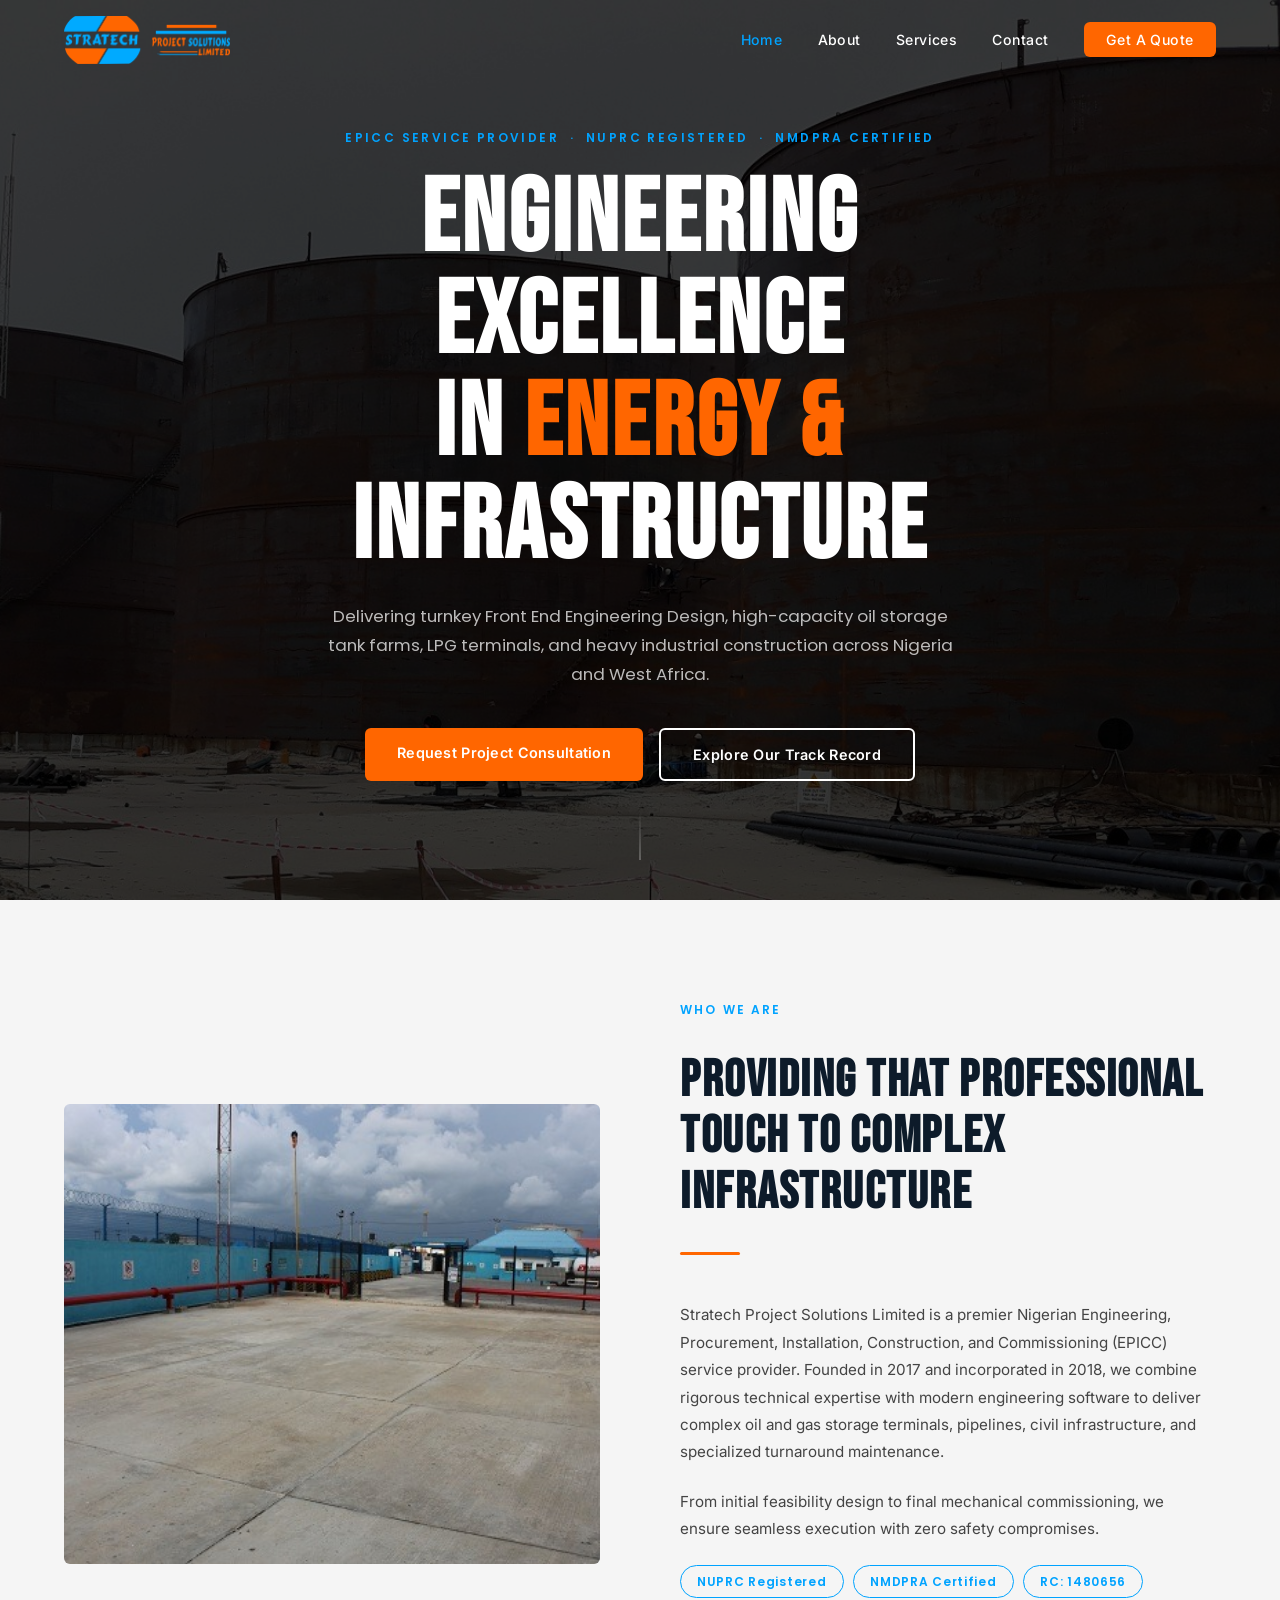
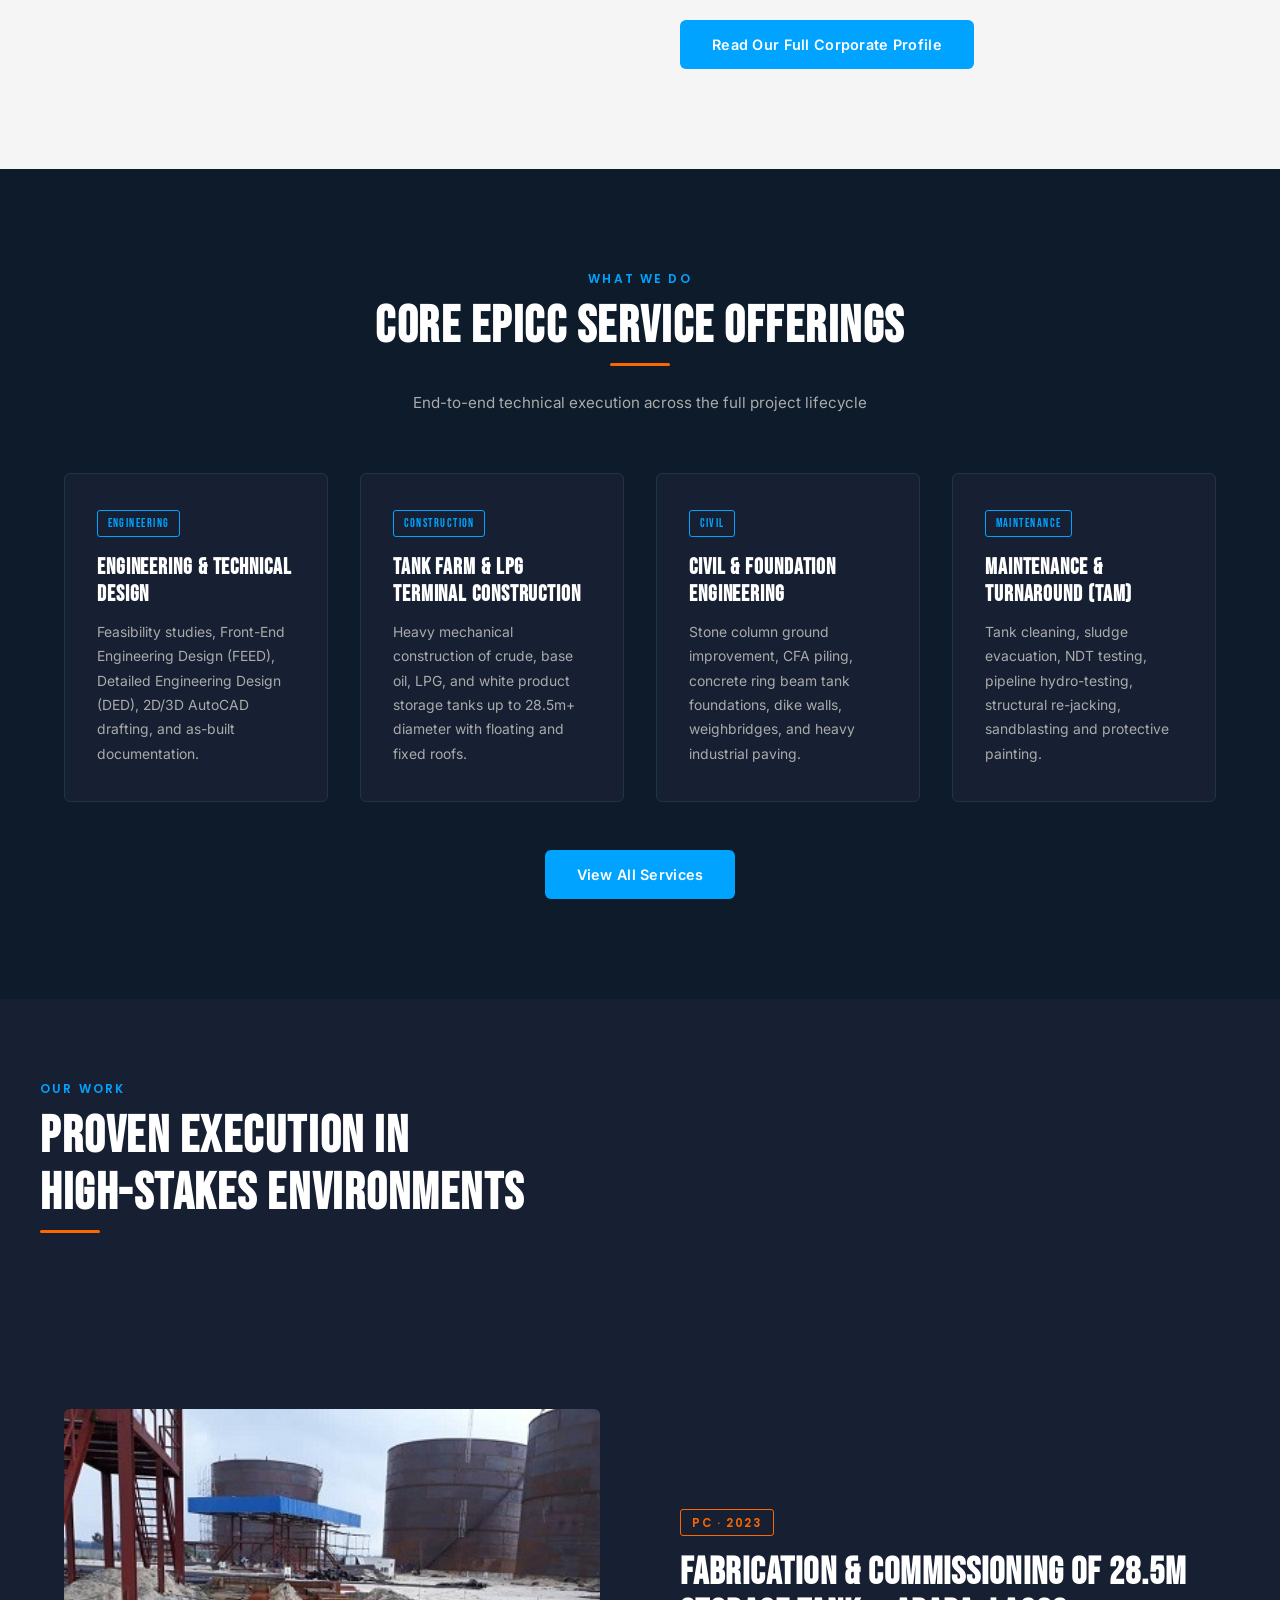
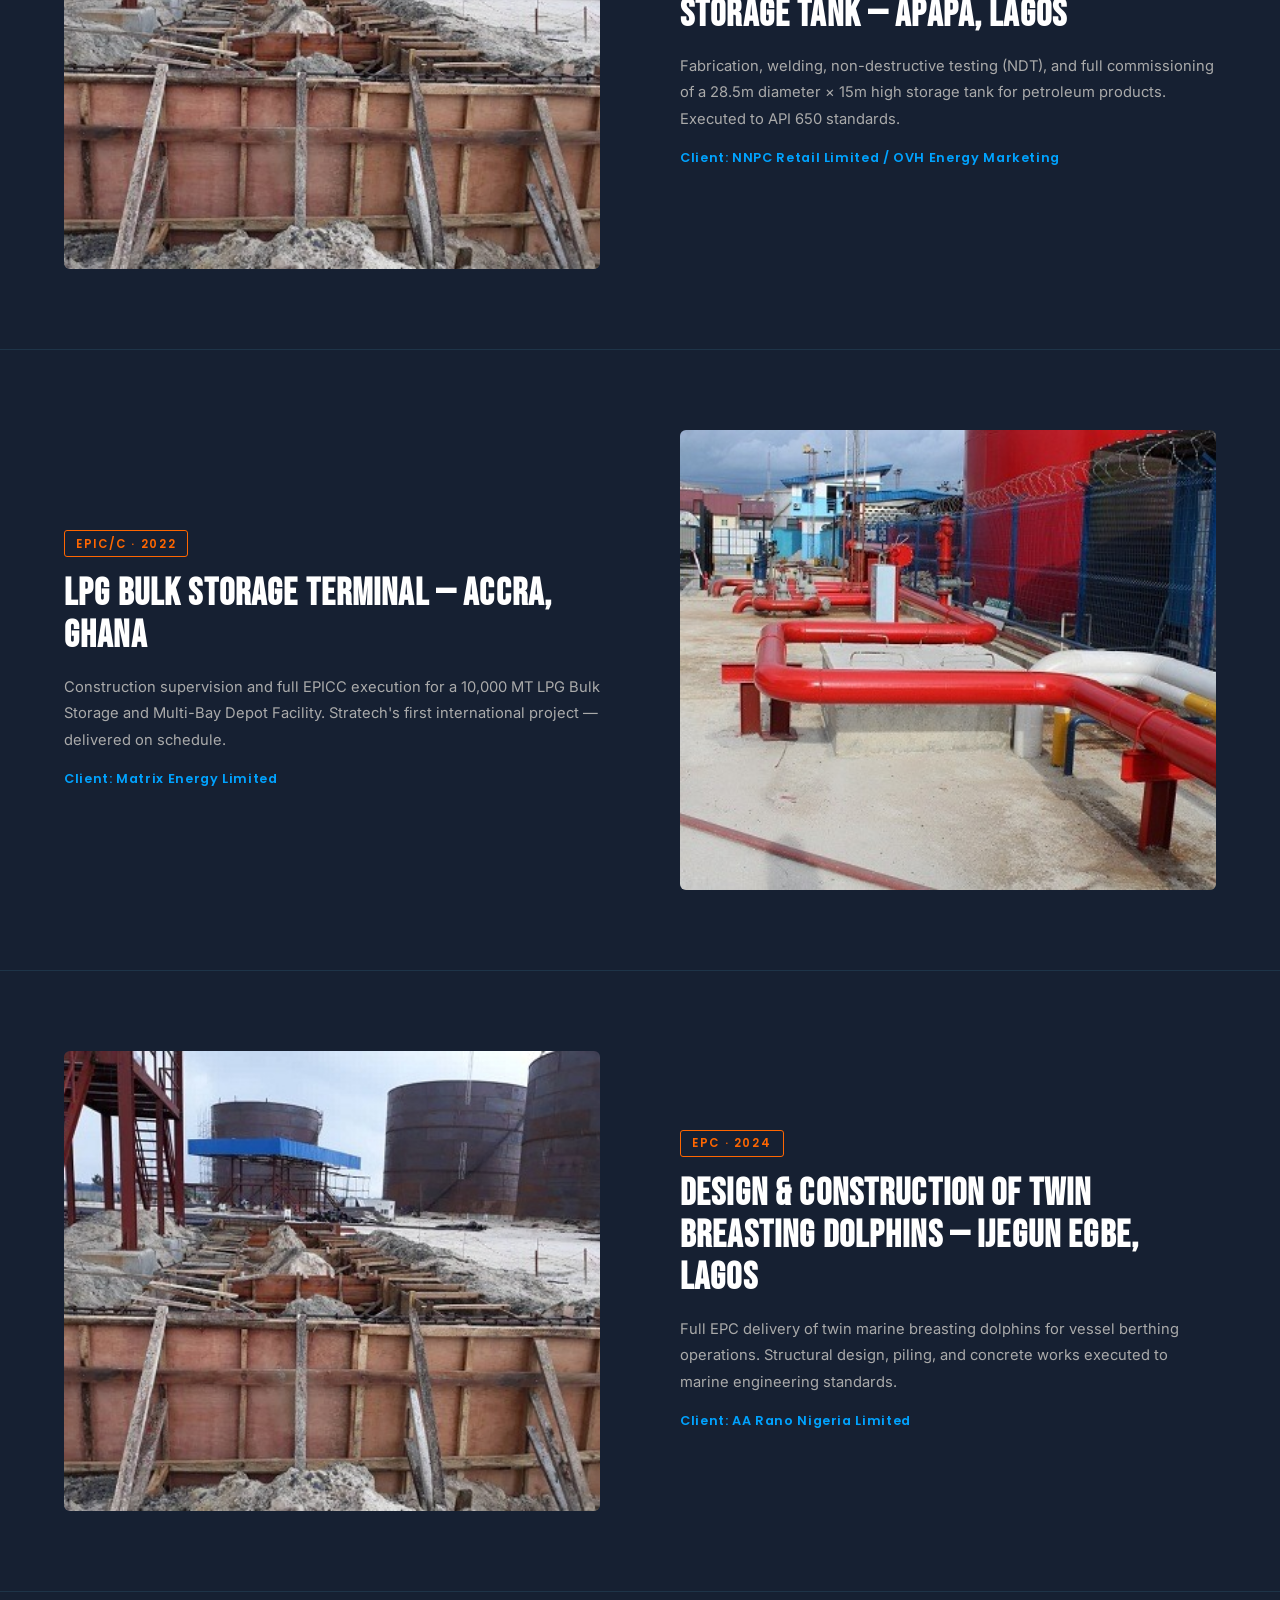
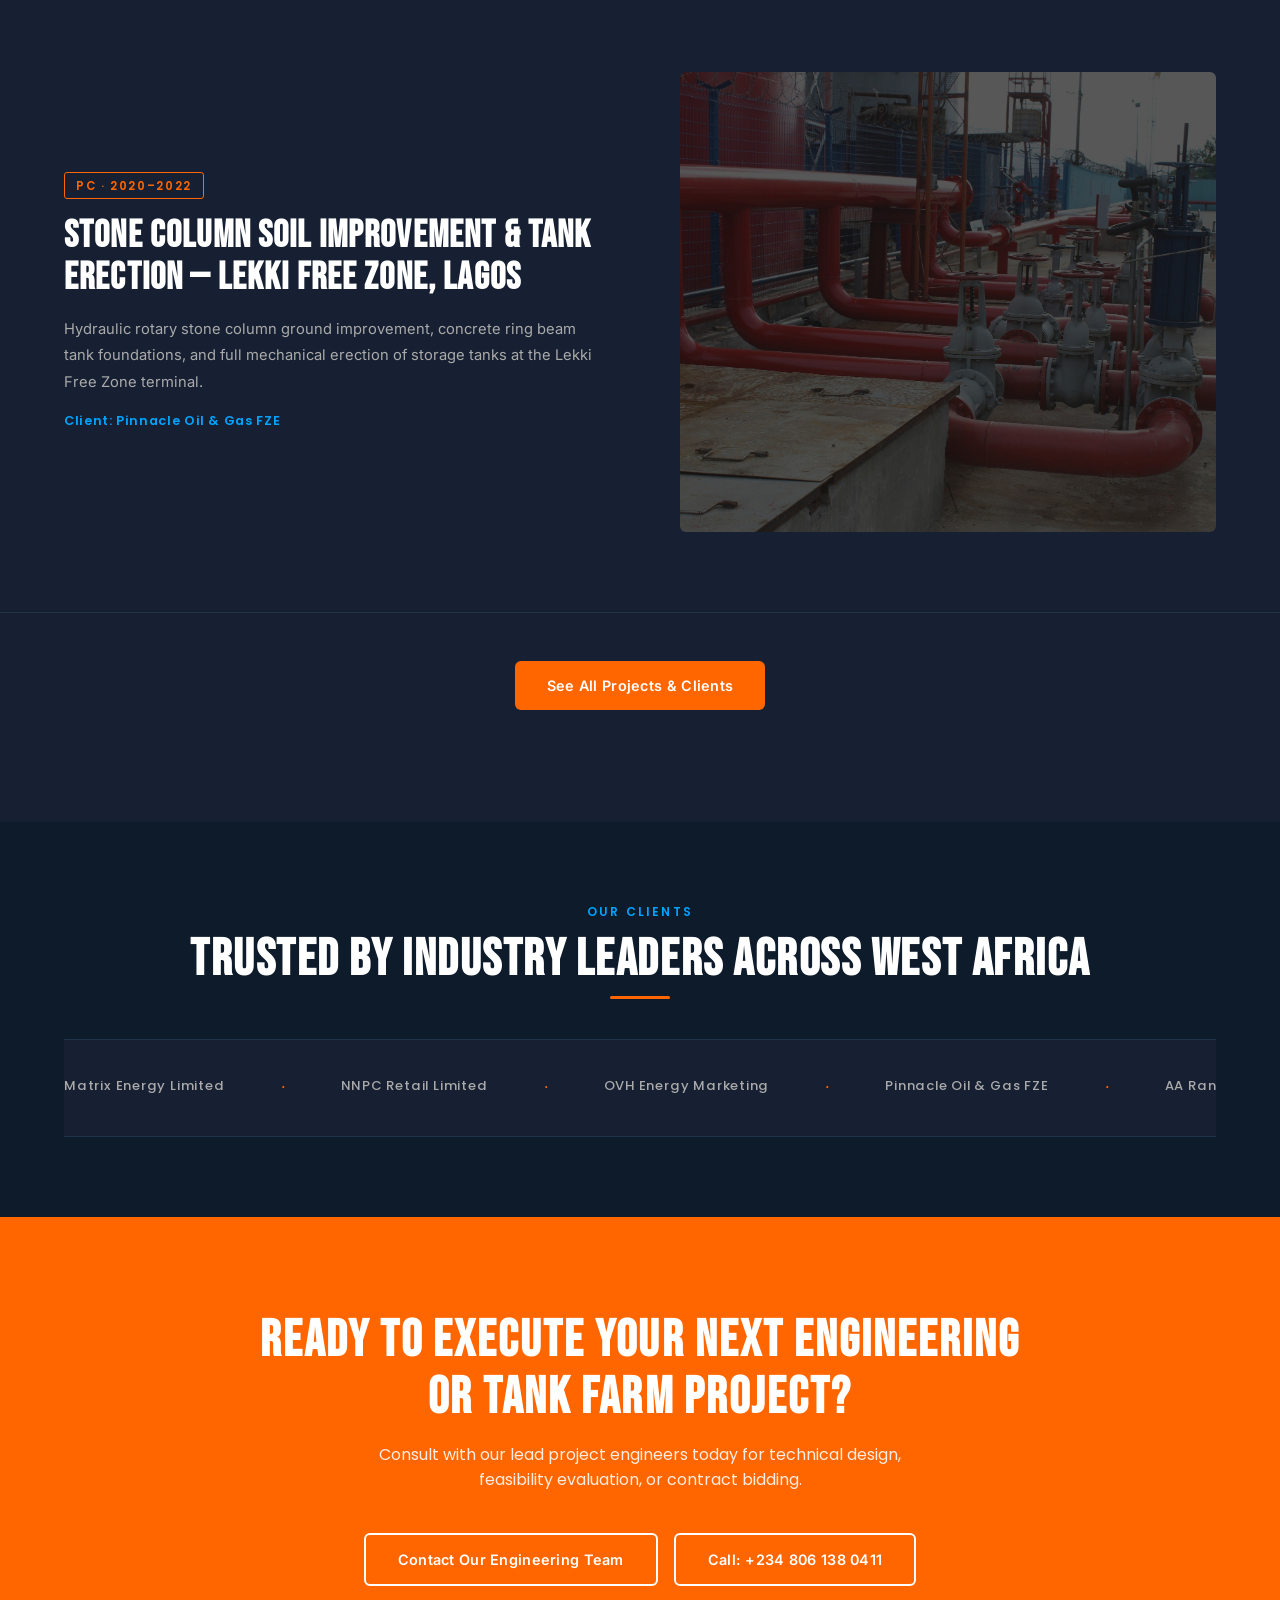
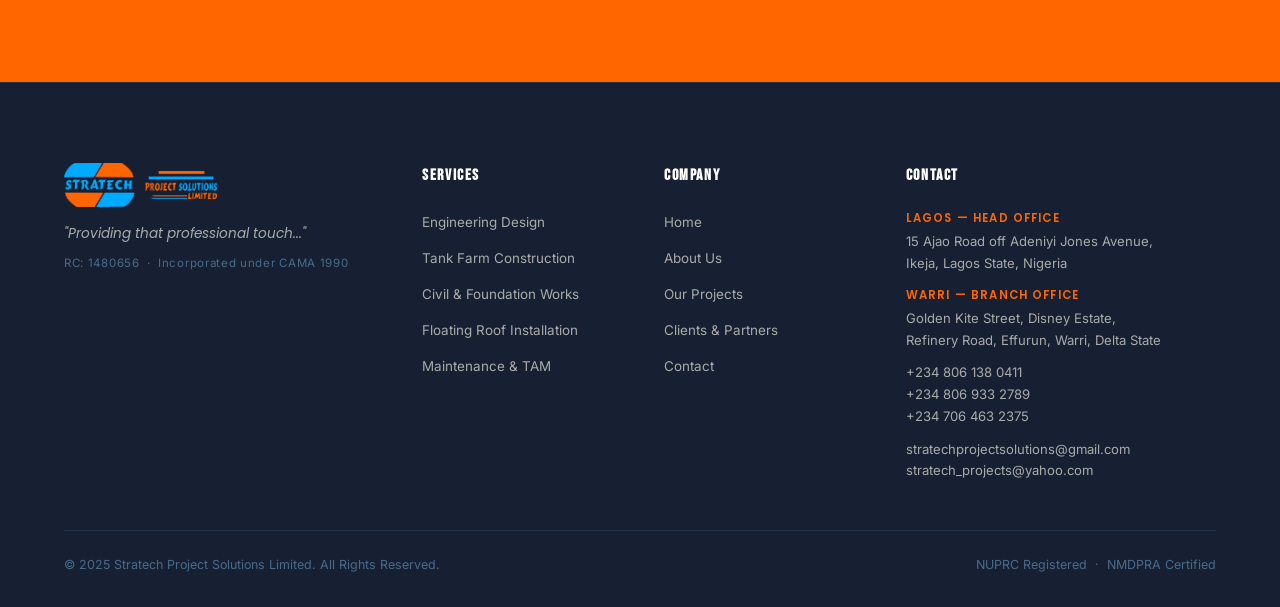
==== commit f5d722ea: "Fix hero eyebrow nav overlap, clean navbar overflow" ====
--- a/index.html
+++ b/index.html
@@ -90,7 +90,7 @@
       height: 100vh;
       min-height: 620px;
       display: flex;
-      align-items: center;
+      align-items: flex-start;
       justify-content: center;
       text-align: center;
       overflow: hidden;
@@ -110,7 +110,7 @@
     .hero-content {
       position: relative;
       z-index: 1;
-      padding: calc(var(--nav-height) + 2rem) 1.5rem 2rem;
+      padding: calc(var(--nav-height) + 3rem) 1.5rem 2rem;
       max-width: 820px;
     }
     .hero-eyebrow {
--- a/css/styles.css
+++ b/css/styles.css
@@ -117,14 +117,18 @@
 .nav-mobile {
   display: none;
   flex-direction: column;
-  position: fixed;
+  position: absolute;
   top: var(--nav-height);
-  left: 0; right: 0;
+  right: 1rem;
+  left: auto;
+  width: 220px;
+  max-width: 90vw;
   background: var(--navy);
-  padding: 1.5rem 5%;
-  gap: 1.2rem;
+  padding: 1.2rem 5%;
+  gap: 1rem;
   z-index: 999;
   border-top: 1px solid var(--navy-border);
+  box-shadow: 0 8px 24px rgba(0,0,0,0.3);
 }
 .nav-mobile.open { display: flex; }
 .nav-mobile a {
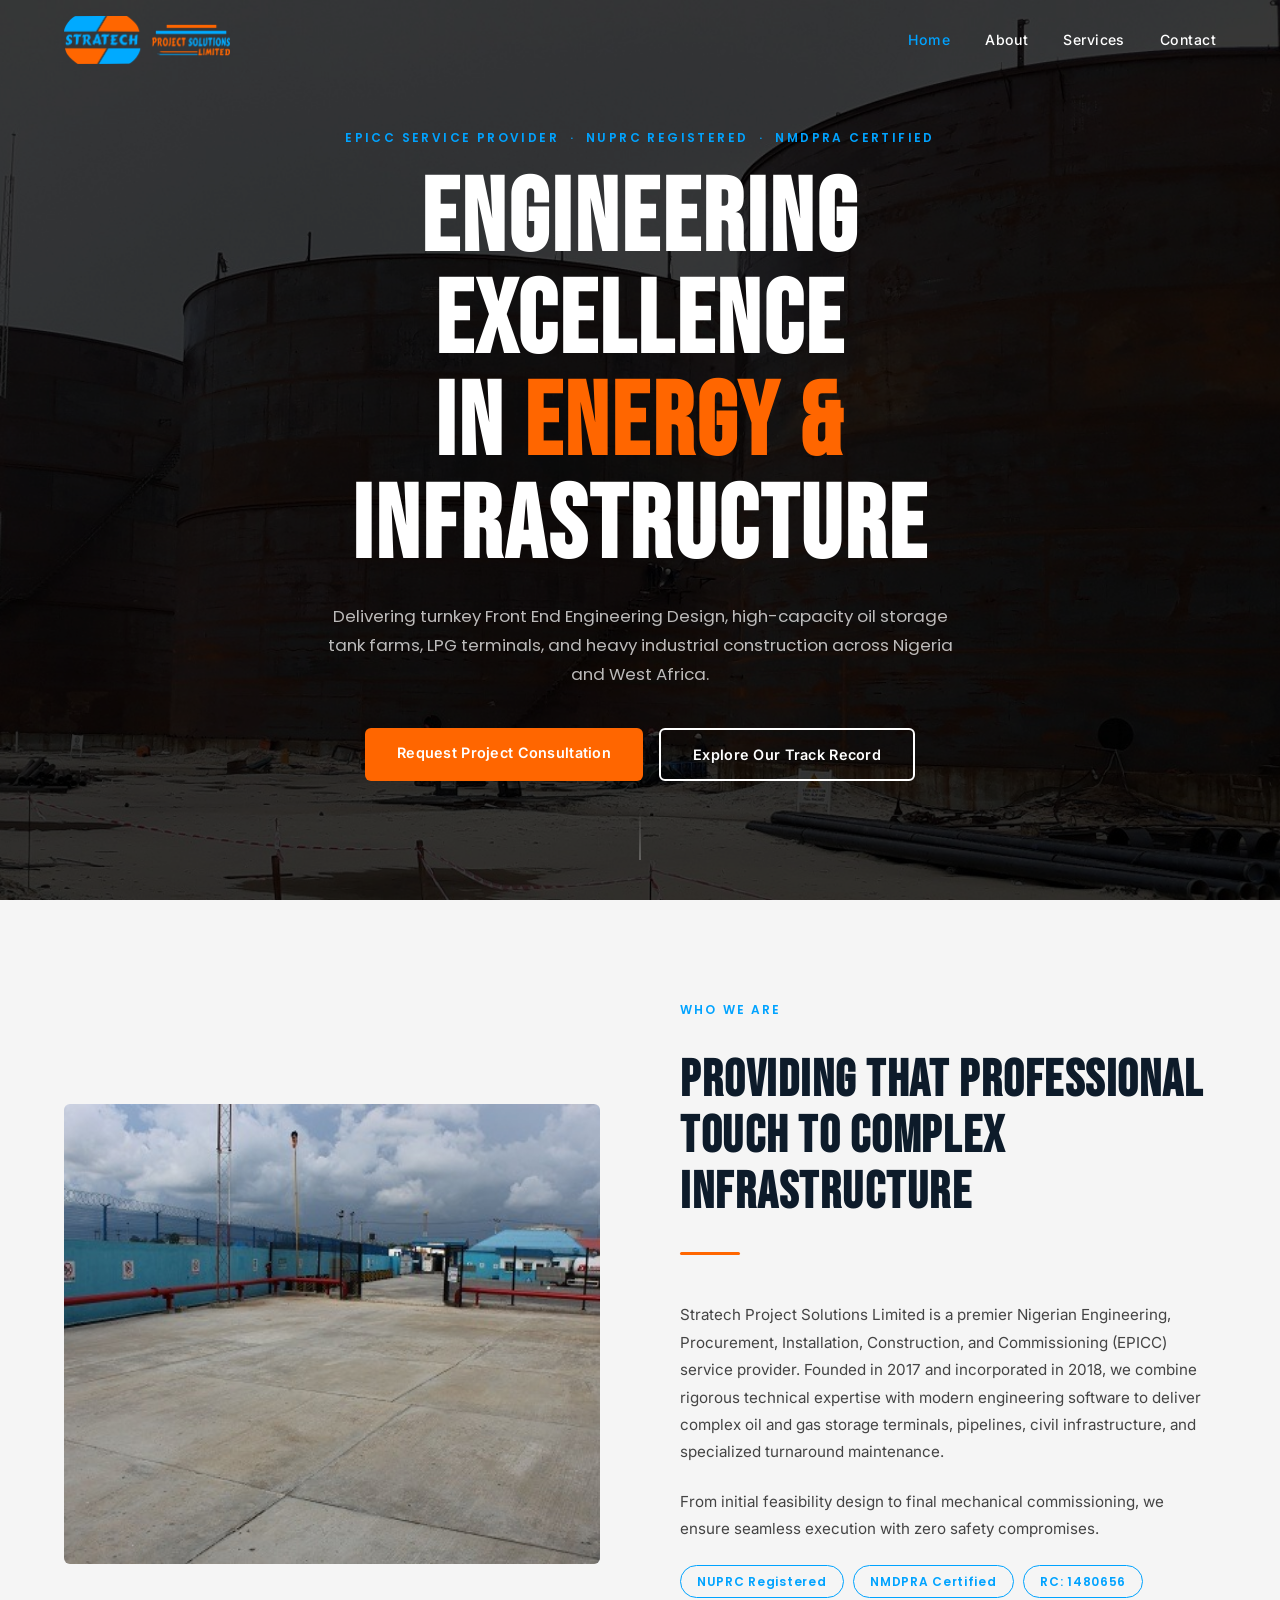
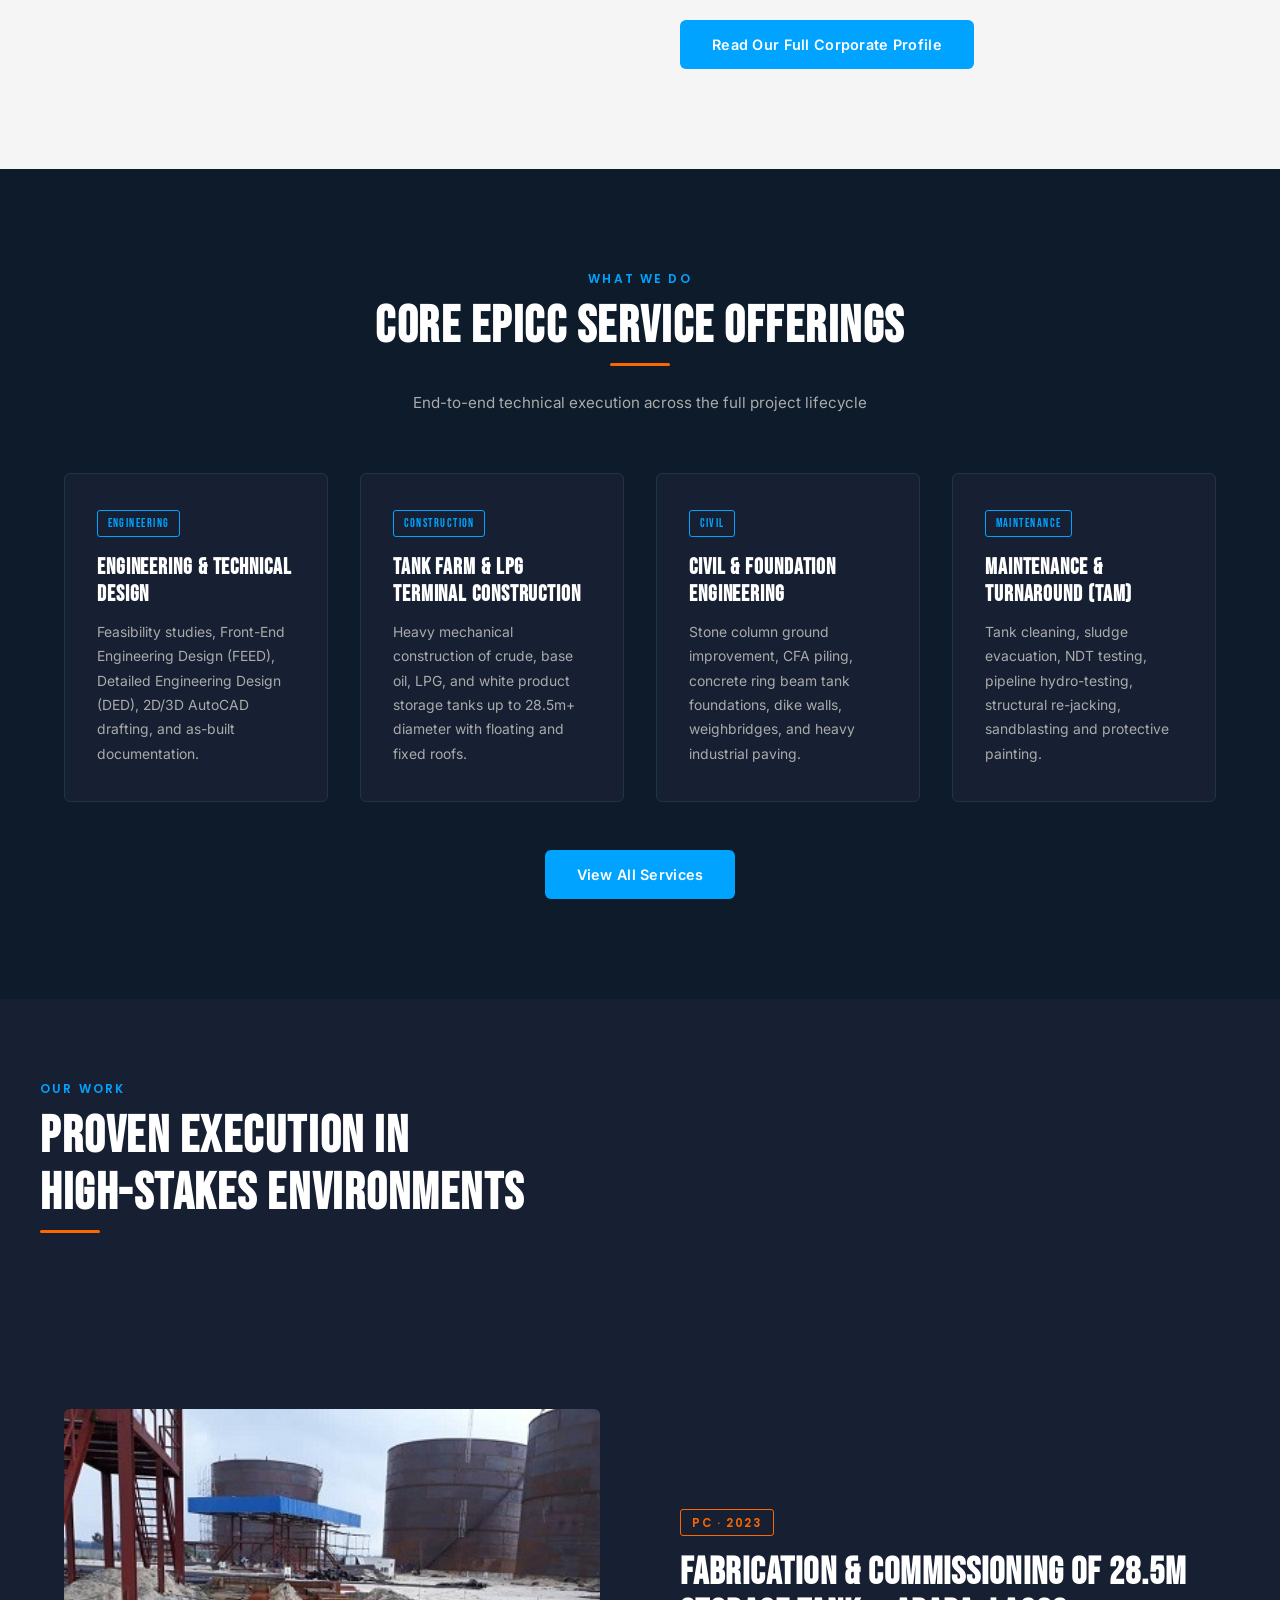
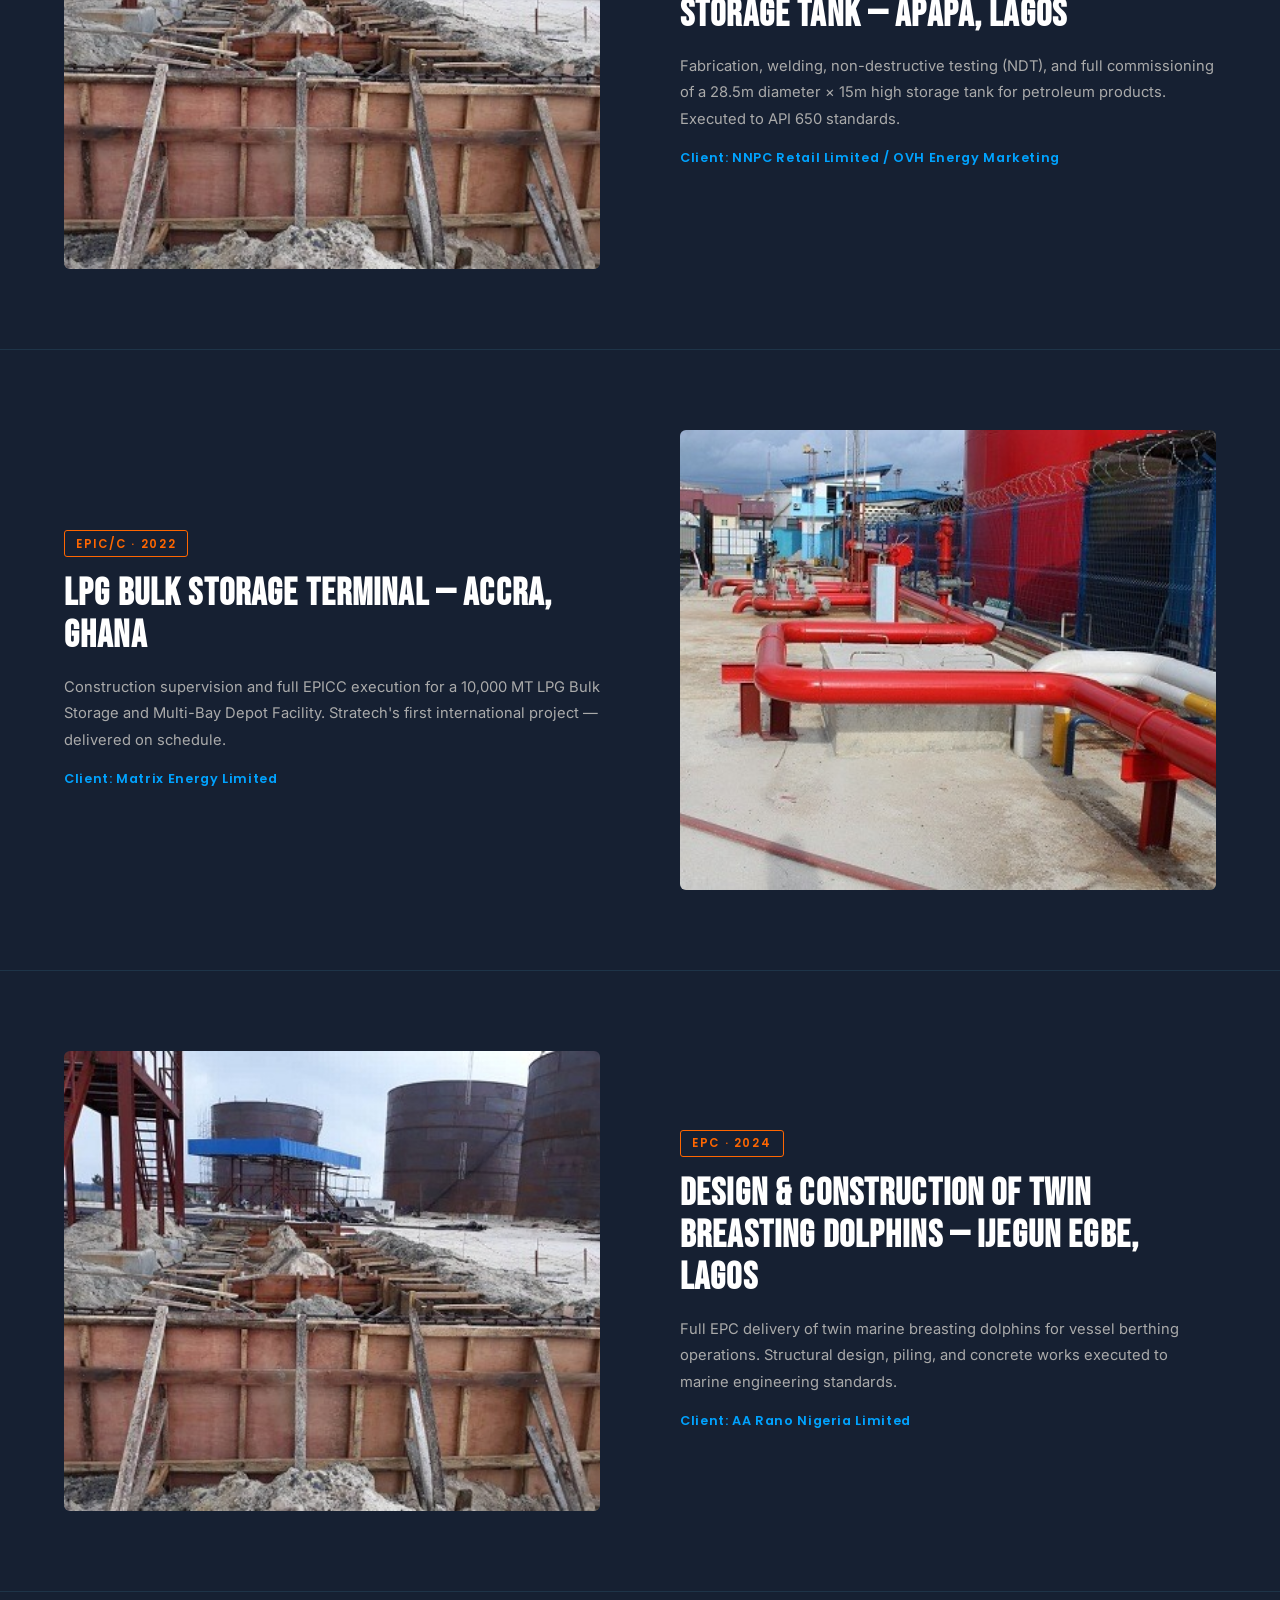
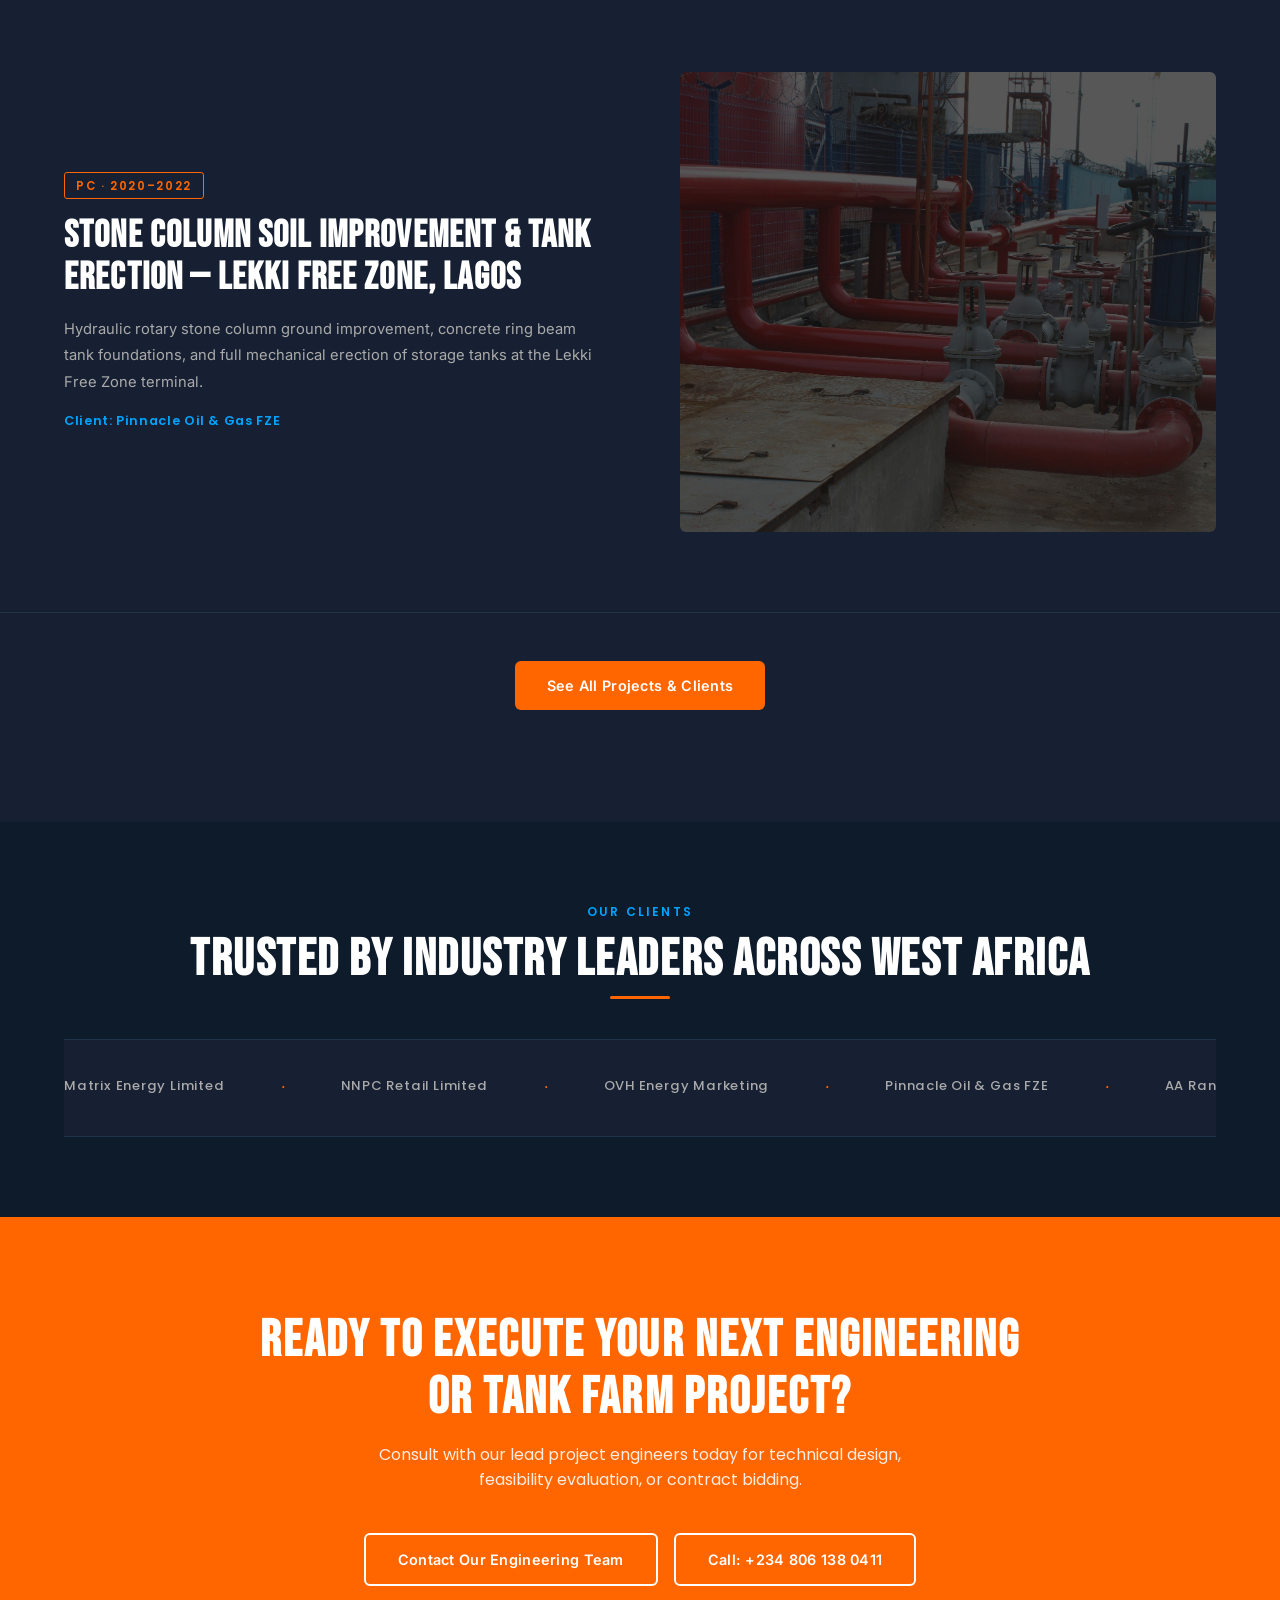
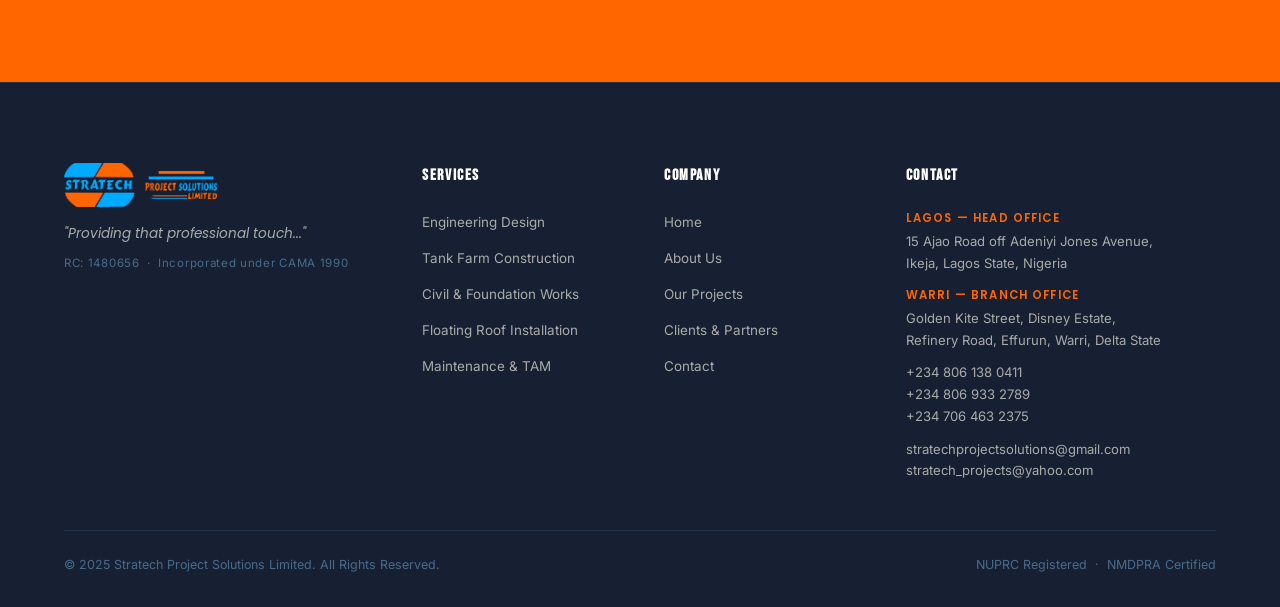
==== commit f33f423f: "Remove Get A Quote from all navs, add mobile active link highlight" ====
--- a/index.html
+++ b/index.html
@@ -220,7 +220,6 @@
       <li><a href="about.html">About</a></li>
       <li><a href="services.html">Services</a></li>
       <li><a href="contact.html">Contact</a></li>
-      <li><a href="contact.html" class="btn-quote">Get A Quote</a></li>
     </ul>
     <button class="hamburger" id="hamburger" aria-label="Toggle menu">
       <span></span><span></span><span></span>
@@ -232,7 +231,6 @@
     <a href="about.html">About</a>
     <a href="services.html">Services</a>
     <a href="contact.html">Contact</a>
-    <a href="contact.html" class="btn-quote">Get A Quote</a>
   </div>
 
   <!-- ===================== HERO ===================== -->
--- a/css/styles.css
+++ b/css/styles.css
@@ -117,7 +117,7 @@
 .nav-mobile {
   display: none;
   flex-direction: column;
-  position: absolute;
+  position: fixed;
   top: var(--nav-height);
   right: 1rem;
   left: auto;
@@ -137,7 +137,8 @@
   color: var(--white);
   transition: color var(--transition);
 }
-.nav-mobile a:hover { color: var(--blue); }
+.nav-mobile a:hover,
+.nav-mobile a.active { color: var(--blue); }
 .nav-mobile .btn-quote { align-self: flex-start; }
 
 /* ============================================================
